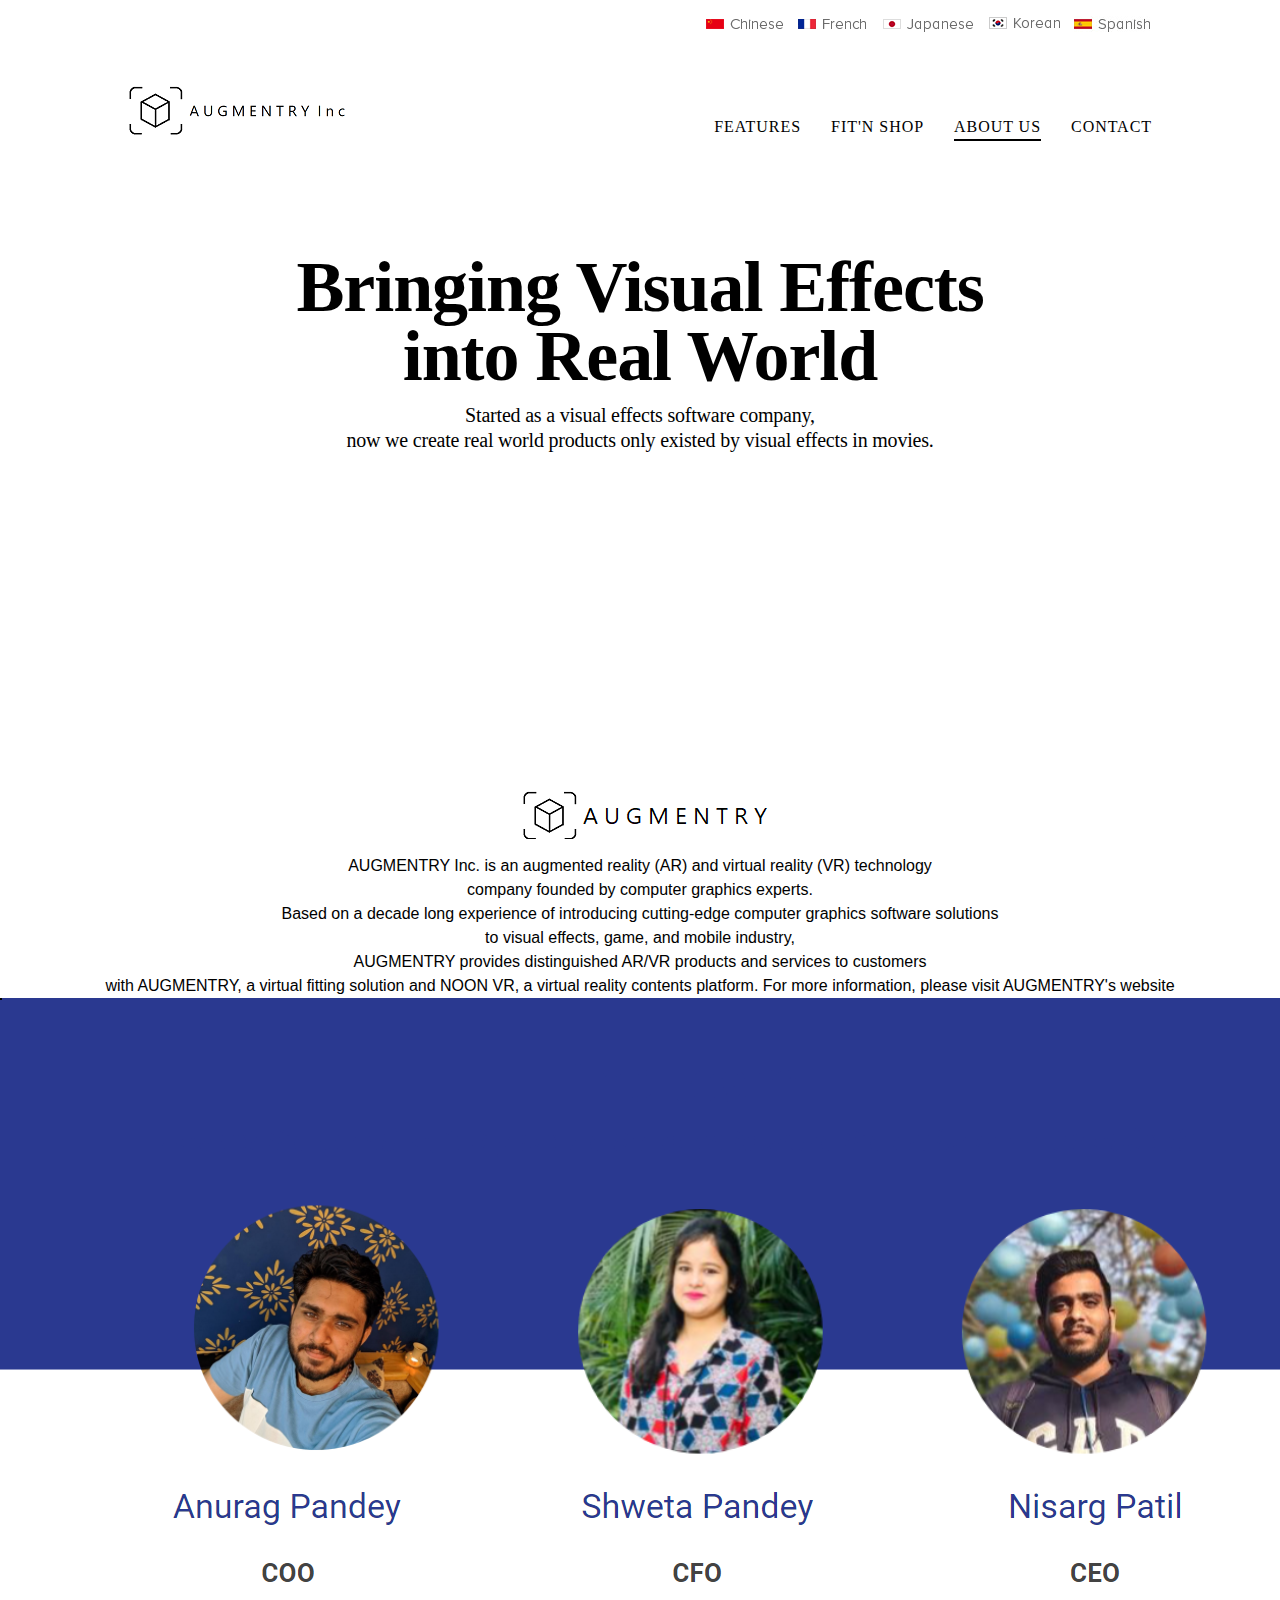
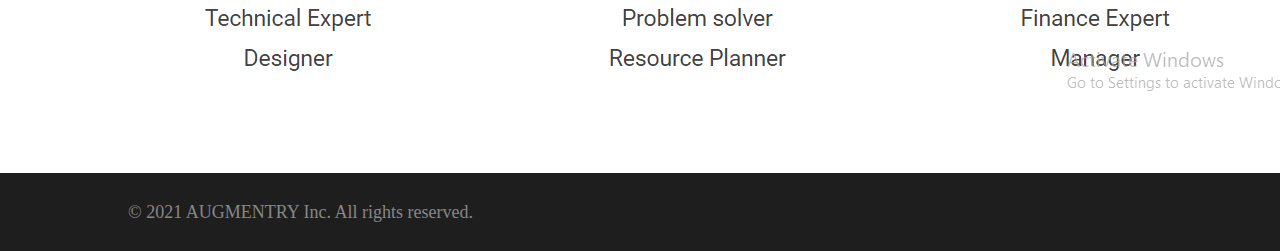
==== about.html @ 3c871f19 "." ====
<!DOCTYPE html>


<html lang="en">


<!-- Mirrored from www.AUGMENTRY.net/en/about by HTTrack Website Copier/3.x [XR&CO'2014], Sun, 04 Apr 2021 15:24:55 GMT -->
<!-- Added by HTTrack -->
<meta http-equiv="content-type" content="text/html;charset=utf-8" />
<!-- /Added by HTTrack -->

<head>
    <meta charset="utf-8">
    <title>AUGMENTRY: The World&#39;s Best Virtual Fitting Mirror Solution</title>

    <meta name="viewport" content="width=device-width, initial-scale=1, minimum-scale=1, user-scalable=no" />
    <meta http-equiv="Content-Type" content="text/html; charset=utf-8" />
    <meta http-equiv="X-UA-Compatible" content="IE=Edge" />
    <!--<meta http-equiv="cache-control" content="no-cache" />-->
    <!--<meta http-equiv="pragma" content="no-cache" />-->
    <meta name="author" content="AUGMENTRY" />
    <!-- <meta name="apple-mobile-web-app-capable" content="yes" />
    <link rel="apple-touch-icon" href="" sizes="57x57" />
    <link rel="apple-touch-icon" href="" sizes="72x72" />
    <link rel="apple-touch-icon" href="" sizes="76x76" />
    <link rel="apple-touch-icon" href="" sizes="114x114" />
    <link rel="apple-touch-icon" href="" sizes="120x120" />
    <link rel="apple-touch-icon" href="" sizes="144x144" />
    <link rel="apple-touch-icon" href="" sizes="152x152" /> -->
    <link rel="shortcut icon" href="images/favicon2881.png?_=1.0.038" type="image/x-icon">
    <link rel="icon" href="images/favicon2881.png?_=1.0.038" type="image/x-icon">
    <meta name="format-detection" content="telephone=no" />
    <meta name="keywords" content="Virtual fitting, virtual fashion, virtual fitting mirror, virtual fitting room, augmented reality mirror, AUGMENTRY, AUGMENTRY,  Magic Mirror, AR, Augmented Reality, cloth simulation, 3D Cloth, size simulation, fashion, fashion technology, retail technology"
    />
    <meta name="description" content="AUGMENTRY &amp; FIT&#39;NSHOP combine to provide the best most realistic and accurate virtual fitting solution for both offline and online clothes retailers. Accurately analyze body size measurements to greatly reduce the number of items returned."
    />
    <meta property="og:description" content="AUGMENTRY &amp; FIT&#39;NSHOP combine to provide the best most realistic and accurate virtual fitting solution for both offline and online clothes retailers. Accurately analyze body size measurements to greatly reduce the number of items returned."
    />

    <meta property="og:title" content="AUGMENTRY: The World&#39;s Best Virtual Fitting Mirror Solution" />
    <meta property="og:type" content="image" />
    <meta property="og:url" content="/en/about" />
    <meta property="og:image" content="images/favicon2881.png?_=1.0.038" />


    <!--[if lt IE 9]>
       <script>
          document.createElement('header');
          document.createElement('nav');
          document.createElement('section');
          document.createElement('article');
          document.createElement('aside');
          document.createElement('footer');
       </script>
       <style>
            header, nav, section, article, aside, footer {
              display:block;
            }
       </style>
    <![endif]-->

    <!--STYLES-->
    <link rel="stylesheet" href="min/production.min2881.css?_=1.0.038">
    <!--STYLES END-->

    <!--[if lt IE 9]>
        <script src="https://oss.maxcdn.com/respond/1.4.2/respond.min.js"></script>
    <![endif]-->

</head>


<body class="" data-locale="en" style="min-width:inherit;" data-page="about">

    <!-- <div class="test_layer_cont"  style="opacity:0.0;">
        <div class="test_layer test_about"></div>
    </div> -->

    <div id="wrap" class="contents_wrapper about en" style="opacity:0.0;">

        <nav class="nav en">
            <div class="nav_inner">
                <div class="logo_cont">
                    <h1>
                        <a href="index.html">
                            <img src="images/common/logo2881.png?_=1.0.038" alt="logo" />
                        </a>
                    </h1>
                </div>

                <ul class="lang_cont">
                    <li>

                        <a data-lang="zh" class="lang_btn zh" href="http://www.AUGMENTRY.net/zh/about">
                            <img data-lang="zh" src="images/common/btn_lang_zh2881.png?_=1.0.038" alt="中國語" />
                        </a>

                        <a data-lang="fr" class="lang_btn fr" href="http://www.AUGMENTRY.net/fr/about">
                            <img data-lang="fr" src="images/common/btn_lang_fr2881.png?_=1.0.038" alt="français" />
                        </a>

                        <a data-lang="ja" class="lang_btn ja" href="http://www.AUGMENTRY.net/ja/about">
                            <img data-lang="ja" src="images/common/btn_lang_ja2881.png?_=1.0.038" alt="日本語" />
                        </a>

                        <a data-lang="ko" class="lang_btn ko" href="http://www.AUGMENTRY.net/ko/about">
                            <img data-lang="ko" src="images/common/btn_lang_ko2881.png?_=1.0.038" alt="한국어" />
                        </a>

                        <a data-lang="es" class="lang_btn es" href="http://www.AUGMENTRY.net/es/about">
                            <img data-lang="es" src="images/common/btn_lang_es2881.png?_=1.0.038" alt="español" />
                        </a>

                    </li>
                </ul>

                <div class="lang_cont_m_btn">
                    <ul class="lang_cont_m_btn_list">
                        <li>

                            <a data-lang="en" class="m_btn_list en" href="#">
                                <img src="images/common/btn_lang_en_m2881.jpg?_=1.0.038" alt="ENGLISH" />
                            </a>

                        </li>
                    </ul>
                </div>

                <div class="lang_cont_m">
                    <ul class="nav_list">

                        <li data-lang="zh"><a data-lang="zh" class="nav_list_n " href="http://www.AUGMENTRY.net/zh/about">中國語</a></li>

                        <li data-lang="en"><a data-lang="en" class="nav_list_n picked" href="about.html">ENGLISH</a></li>

                        <li data-lang="fr"><a data-lang="fr" class="nav_list_n " href="http://www.AUGMENTRY.net/fr/about">français</a></li>

                        <li data-lang="ja"><a data-lang="ja" class="nav_list_n " href="http://www.AUGMENTRY.net/ja/about">日本語</a></li>

                        <li data-lang="ko"><a data-lang="ko" class="nav_list_n " href="http://www.AUGMENTRY.net/ko/about">한국어</a></li>

                        <li data-lang="es"><a data-lang="es" class="nav_list_n " href="http://www.AUGMENTRY.net/es/about">español</a></li>

                    </ul>
                </div>

                <div class="nav_list_btn" id="navBtn">
                    <div class="bar"></div>
                    <div class="bar" style="top:10px;"></div>
                    <div class="bar" style="top:20px;"></div>
                </div>

                <div class="nav_list_cont" style="height:0px;">

                    <ul class="nav_list">
                        <li><a href="features.html">FEATURES</a></li>
                        <li><a href="fitnshop.html">FIT'N SHOP</a></li>
                        <li><a href="about.html">ABOUT US</a></li>
                        <li><a href="contact.html">CONTACT</a></li>
                    </ul>
                </div>
            </div>
        </nav>

        <div class="contents about">
            <div class="content_hightlight">
                <h1 class="title_main">Bringing Visual Effects<br/>into Real World</h1>
                <span class="desc">Started as a visual effects software company,<br/>now we create real world products only existed by visual effects in movies.</span>
            </div>

            <div class="content_AUGMENTRY">
                <div class="content_box">
                    <div class="title_logo">
                        <img src="images/aboutus/img_AUGMENTRY_logo2881.png?_=1.0.038" alt="AUGMENTRY">
                    </div>
                    <span class="desc">AUGMENTRY Inc. is an augmented reality (AR) and virtual reality (VR) technology<br/>company founded by computer graphics experts.<br/>Based on a decade long experience of introducing cutting-edge computer graphics software solutions<br/>to visual effects, game, and mobile industry,<br/>AUGMENTRY provides distinguished AR/VR products and services to customers<br/>with AUGMENTRY, a virtual fitting solution and NOON VR, a virtual reality contents platform.</span>
                    <span class="AUGMENTRY_info">For more information, please visit AUGMENTRY's <span class="AUGMENTRY_info_bold"><a target="_blank" href="http://AUGMENTRY.net/">website</a></span></span>
                </div>
            </div>

            <div><img src="images/aboutus/team.png"></div>

            <!-- <div class="area_contents content_2018">
                <div class="years">2018</div>
                <div class="desc">
                    <div class="line_bar"></div>
                    <div class="content_title">
                        <h1>MR</h1>
                    </div>
                    <div class="content_subtitle">
                        <h2>Solution & Contents</h2>
                    </div>

                    <ul class="area_list">
                        <li class="list_row">
                            <div class="list_title">
                                <div class="dot"><img src="images/aboutus/img_dot2881.png?_=1.0.038" alt=""></div>
                                <span class="title">AUGMENTRY using an Avatar</span>
                            </div>
                            <div class="list_subtitle">The release of MR (Mixed-Reality) based virtual fitting solution</div>
                        </li>
                    </ul>
                </div>
            </div>

            <div class="area_contents content_2012">
                <div class="years">2012</div>
                <div class="desc">
                    <div class="line_bar"></div>
                    <div class="content_title">
                        <h1>AR & VR</h1>
                    </div>
                    <div class="content_subtitle">
                        <h2>Solution & Contents</h2>
                    </div>

                    <ul class="area_list">
                        <li class="list_row">
                            <div class="list_title">
                                <div class="dot"><img src="images/aboutus/img_dot2881.png?_=1.0.038" alt=""></div>
                                <span class="title">AUGMENTRY</span>
                            </div>
                            <div class="list_subtitle">The world's first O2O 3D Virtual Fitting Solution</div>
                        </li>

                        <li class="list_row">
                            <div class="list_title">
                                <div class="dot"><img src="images/aboutus/img_dot2881.png?_=1.0.038" alt=""></div>
                                <span class="title">VR Contents Platform</span>
                            </div>
                            <div class="list_subtitle">Mobile App / Streaming Server</div>
                        </li>

                        <li class="list_row">
                            <div class="list_title">
                                <div class="dot"><img src="images/aboutus/img_dot2881.png?_=1.0.038" alt=""></div>
                                <span class="title">virtual Human</span>
                            </div>
                            <div class="list_subtitle">3D Avatar <span class="slash">/</span> Virtual Makeup <span class="slash">/</span> Virtual Hair</div>
                        </li>
                    </ul>
                </div>
            </div>

            <div class="area_contents content_2010">
                <div class="years">2010</div>
                <div class="desc">
                    <div class="line_bar"></div>
                    <div class="content_title">
                        <h1>Mobile Graphics</h1>
                    </div>
                    <div class="content_subtitle">
                        <h2>Engine & Applications</h2>
                    </div>

                    <ul class="area_list">
                        <li class="list_row">
                            <div class="list_title">
                                <div class="dot"><img src="images/aboutus/img_dot2881.png?_=1.0.038" alt=""></div>
                                <span class="title">FXLinks</span>
                            </div>
                            <div class="list_subtitle">Mobile Physics Engine<br/>Paper / Cloth / Fluid / Sand / Weather / Bubbles</div>
                        </li>

                        <li class="list_row">
                            <div class="list_title">
                                <div class="dot"><img src="images/aboutus/img_dot2881.png?_=1.0.038" alt=""></div>
                                <span class="title">Pensoul</span>
                            </div>
                            <div class="list_subtitle">World's First Vector Based Sketch App</div>
                        </li>
                    </ul>
                </div>
            </div>

            <div class="area_contents content_2007">
                <div class="years">2007</div>
                <div class="desc">
                    <div class="line_bar"></div>
                    <div class="content_title">
                        <h1>Digital Human</h1>
                    </div>
                    <div class="content_subtitle">
                        <h2>Solutions</h2>
                    </div>

                    <ul class="area_list">
                        <li class="list_row">
                            <div class="list_title">
                                <div class="dot"><img src="images/aboutus/img_dot2881.png?_=1.0.038" alt=""></div>
                                <span class="title">FX Avatar</span>
                            </div>
                        </li>

                        <li class="list_row">
                            <div class="list_title">
                                <div class="dot"><img src="images/aboutus/img_dot2881.png?_=1.0.038" alt=""></div>
                                <span class="title">Face Off</span>
                            </div>
                        </li>

                        <li class="list_row">
                            <div class="list_title">
                                <div class="dot"><img src="images/aboutus/img_dot2881.png?_=1.0.038" alt=""></div>
                                <span class="title">FX Make-up & Hair</span>
                            </div>
                        </li>
                    </ul>
                </div>
            </div>

            <div class="area_contents content_2004">
                <div class="years">2004</div>
                <div class="desc">
                    <div class="line_bar"></div>
                    <div class="content_title">
                        <h1>VFX Software</h1>
                    </div>
                    <div class="content_subtitle">
                        <h2>Engine & Plug-ins</h2>
                    </div>

                    <ul class="area_list">
                        <li class="list_row">
                            <div class="list_title">
                                <div class="dot"><img src="images/aboutus/img_dot2881.png?_=1.0.038" alt=""></div>
                                <span class="title">Qualoth</span>
                            </div>
                            <div class="list_subtitle">Cloth simulation</div>
                        </li>

                        <li class="list_row">
                            <div class="list_title">
                                <div class="dot"><img src="images/aboutus/img_dot2881.png?_=1.0.038" alt=""></div>
                                <span class="title">ezCloth</span>
                            </div>
                            <div class="list_subtitle">Game clothes<br/>Animation</div>
                        </li>

                        <li class="list_row">
                            <div class="list_title">
                                <div class="dot"><img src="images/aboutus/img_dot2881.png?_=1.0.038" alt=""></div>
                                <span class="title">FXHair</span>
                            </div>
                            <div class="list_subtitle">Hair simulation</div>
                        </li>

                        <li class="list_row">
                            <div class="list_title">
                                <div class="dot"><img src="images/aboutus/img_dot2881.png?_=1.0.038" alt=""></div>
                                <span class="title">FluX</span>
                            </div>
                            <div class="list_subtitle">Fluid simulation</div>
                        </li>
                    </ul>
                </div>
            </div> -->
        </div>


        <footer class="footer">
            <div class="footer_inner">
                <span class="copylight">© 2021 AUGMENTRY Inc. All rights reserved.</span>
                <ul class="sns">
                    <li class="icon_list">
                        <a class="icon_list_link" target="_blank" href="https://www.youtube.com/c/AUGMENTRY">
                            <div class="youtube" title="youtube"></div>
                        </a>
                    </li>
                    <li class="icon_list">
                        <a class="icon_list_link" target="_blank" href="https://www.facebook.com/AUGMENTRY3d">
                            <div class="facebook" title="facebook"></div>
                        </a>
                    </li>
                    <li class="icon_list">
                        <a class="icon_list_link" target="_blank" href="https://www.instagram.com/AUGMENTRY_mkt/">
                            <div class="instagram" title="instagram"></div>
                        </a>
                    </li>
                </ul>
            </div>
        </footer>

    </div>

    <script type="text/javascript">
        var gLocale = "en",
            gRegion = "en";

        var APP = APP || {};

        APP.i18n = {
            "contact.msg.success": "Your message has been sent successfully!", //"The approved e-mail has been sent.\nYou must complete the approval normally receive a mailing service.",
            "contact.msg.fail": "Fail sending Your message!", //"The approved e-mail has been sent.\nYou must complete the approval normally receive a mailing service.",
            "common.info.subscribe.success": "The approved e-mail has been sent. You must complete the approval normally receive a mailing service.", //"The approved e-mail has been sent.\nYou must complete the approval normally receive a mailing service.",
            "common.info.subscribe.fail": "It failed to apply for Mailing Service.", //"It failed to apply for Mailing Service.",
            "common.info.subscribe.already": "The email has already been registered.", //"The email has already been registered."
            "common.info.subAuth.complete": "Mailing Service registration has been completed!", //"Mailing Service registration has been completed!",
            "common.info.subAuth.fail": "E-mail has not been authenticated." //"E-mail has not been authenticated."
        };
    </script>
    <script>
        var gLocale = "en",
            chkIsChn = "false";
    </script>
    <!--SCRIPTS-->
    <script src="min/production.min2881.js?_=1.0.038"></script>
    <!--SCRIPTS END-->

    <script type="text/javascript">
        APP.about.init();
    </script>
    <script>
        (function(i, s, o, g, r, a, m) {
            i['GoogleAnalyticsObject'] = r;
            i[r] = i[r] || function() {
                (i[r].q = i[r].q || []).push(arguments)
            }, i[r].l = 1 * new Date();
            a = s.createElement(o),
                m = s.getElementsByTagName(o)[0];
            a.async = 1;
            a.src = g;
            m.parentNode.insertBefore(a, m)
        })(window, document, 'script', '../../www.google-analytics.com/analytics.js', 'ga');

        ga('create', 'UA-77559748-1', 'auto');
        ga('send', 'pageview');
    </script>

</body>


<!-- Mirrored from www.AUGMENTRY.net/en/about by HTTrack Website Copier/3.x [XR&CO'2014], Sun, 04 Apr 2021 15:24:56 GMT -->

</html>
---- min/production.min2881.css ----
body,
html {
    border: 0;
    font-family: "Malgun Gothic", Helvetica-Neue, Helvetica, Arial, sans-serif;
    line-height: 1.5;
    margin: 0;
    padding: 0
}

article,
aside,
audio,
canvas,
caption,
details,
div,
figure,
footer,
header,
hgroup,
iframe,
img,
mark,
menu,
nav,
object,
section,
span,
summary,
table,
tbody,
td,
tfoot,
thead,
tr,
video {
    border: 0;
    margin: 0;
    padding: 0
}

a,
abbr,
address,
b,
blockquote,
cit,
code,
dd,
del,
dfn,
dl,
dt,
em,
fieldset,
h1,
h2,
h3,
h4,
h5,
h6,
hr,
i,
ins,
label,
legend,
li,
ol,
p,
pre,
q,
samp,
small,
strong,
sub,
sup,
ul {
    border: 0;
    font-size: 100%;
    vertical-align: baseline;
    margin: 0;
    padding: 0;
    text-decoration: none;
    color: inherit
}

dl,
ol,
ul {
    list-style-type: none
}

article,
aside,
audio,
canvas,
figcaption,
figure,
figure img,
footer,
header,
hgroup,
nav,
section,
video {
    display: block
}

table {
    border-collapse: separate;
    border-spacing: 0
}

table caption,
table td,
table th {
    text-align: left;
    vertical-align: middle
}

a img {
    border: 0
}

:focus {
    outline: 0
}

.border-box-mixin {
    -webkit-box-sizing: border-box;
    -moz-box-sizing: border-box;
    box-sizing: border-box
}

.fontMalgunGothic {
    font-family: 'Malgun Gothic', 'Malgun Gothic', '맑은 고딕', '맑은고딕'!important
}

@font-face {
    font-family: PNA_B;
    src: url(http://img.fxmirror.net/font/Proxima-Nova-Alt-Blod.eot);
    src: local("☺"), url(http://img.fxmirror.net/font/Proxima-Nova-Alt-Blod.eot#iefix) format('embedded-opentype'), url(http://img.fxmirror.net/font/Proxima-Nova-Alt-Bold.woff) format('woff'), url(http://img.fxmirror.net/font/Proxima-Nova-Alt-Bold.ttf) format('truetype'), url(http://img.fxmirror.net/font/Proxima-Nova-Alt-Blod.svg#ProximaNovaA-Bold) format('svg');
    font-weight: 700;
    font-style: normal
}

@font-face {
    font-family: PNA_R;
    src: url(http://img.fxmirror.net/font/Proxima-Nova-Alt-Regular.eot);
    src: local("☺"), url(http://img.fxmirror.net/font/Proxima-Nova-Alt-Regular.eot#iefix) format('embedded-opentype'), url(http://img.fxmirror.net/font/Proxima-Nova-Alt-Regular.woff) format('woff'), url(http://img.fxmirror.net/font/Proxima-Nova-Alt-Regular.ttf) format('truetype'), url(http://img.fxmirror.net/font/Proxima-Nova-Alt-Regular.svg#ProximaNovaA-Regular) format('svg');
    font-weight: 400;
    font-style: normal
}

@font-face {
    font-family: PNA_L;
    src: url(http://img.fxmirror.net/font/Proxima-Nova-Alt-Light.eot);
    src: local("☺"), url(http://img.fxmirror.net/font/Proxima-Nova-Alt-Light.eot#iefix) format('embedded-opentype'), url(http://img.fxmirror.net/font/Proxima-Nova-Alt-Light.woff) format('woff'), url(http://img.fxmirror.net/font/Proxima-Nova-Alt-Light.ttf) format('truetype'), url(http://img.fxmirror.net/font/Proxima-Nova-Alt-Light.svg#ProximaNovaA-Light) format('svg');
    font-weight: 300;
    font-style: normal
}

@font-face {
    font-family: PNA_S;
    src: url(http://img.fxmirror.net/font/Proxima-Nova-Alt-Semibold.eot);
    src: local("☺"), url(http://img.fxmirror.net/font/Proxima-Nova-Alt-Semibold.eot#iefix) format('embedded-opentype'), url(http://img.fxmirror.net/font/Proxima-Nova-Alt-Semibold.woff) format('woff'), url(http://img.fxmirror.net/font/Proxima-Nova-Alt-Semibold.ttf) format('truetype'), url(http://img.fxmirror.net/font/Proxima-Nova-Alt-Semibold.svg#ProximaNovaA-Semibold) format('svg');
    font-weight: 600;
    font-style: normal
}

.test_layer_cont {
    position: absolute;
    width: 100%;
    overflow-x: hidden;
    pointer-events: none;
    top: 0;
    opacity: 0
}

.test_layer_cont .test_main {
    background: url('http://img.fxmirror.net/test/FXMirror_Homepage_main_v.2.png?_=1 0.038') center center no-repeat;
    height: 5256px;
    opacity: .3
}

.test_layer_cont .test_main_mobile {
    background: url('http://img.fxmirror.net/test/FXMirror_Homepage_main_320.png?_=1 0.038') center center no-repeat;
    height: 4223px;
    top: 0;
    opacity: .8
}

.test_layer_cont .test_now {
    background: url('http://img.fxmirror.net/test/FXMirror_Homepage_now_guide_v.2.png?_=1 0.038') center center no-repeat;
    height: 5230px;
    opacity: .3
}

.test_layer_cont .test_fitnshop {
    background: url('http://img.fxmirror.net/test/FXMirror_Homepage_fit&shop_v.2_guide.png?_=1 0.038') center center no-repeat;
    height: 2961px;
    opacity: .3
}

.test_layer_cont .test_about {
    background: url('http://img.fxmirror.net/test/FXMirror_Homepage_aboutus_guide.png?_=1 0.038') center center no-repeat;
    height: 3056px;
    opacity: .4
}

.test_layer_cont .test_contact {
    background: url('http://img.fxmirror.net/test/FXMirror_Homepage_contact.png?_=1 0.038') center center no-repeat;
    height: 1719px;
    opacity: .4
}

.test_layer_cont .test_features {
    background: url('http://img.fxmirror.net/test/FXMirror_Homepage_features_guide_v.2.jpg?_=1 0.038') center center no-repeat;
    height: 6276px;
    opacity: .4
}

body {
    min-width: 1024px;
    font-size: 1em
}

body input {
    -webkit-appearance: none;
    border-radius: 0
}

body input[type=text]::-ms-clear {
    display: none
}

body textarea {
    -webkit-appearance: none;
    border-radius: 0
}

body dd,
body div,
body dt,
body h3,
body h5,
body li,
body span {
    word-break: keep-all
}

body #wrap {
    overflow-x: hidden
}

.contents_wrapper {
    position: relative;
    display: block;
    top: 0;
    left: 0;
    height: 100%;
    opacity: 1;
    width: 100%;
    text-align: center
}

.contents_wrapper .nav {
    width: 100%;
    position: fixed;
    display: block;
    margin: 0 auto;
    height: 148px;
    left: 0;
    right: 0;
    margin-top: 0;
    z-index: 800;
    background-color: #fff
}

.contents_wrapper .nav .nav_inner {
    position: relative;
    display: block;
    max-width: 1024px;
    margin: 0 auto
}

.contents_wrapper .nav .logo_cont {
    float: left;
    margin-top: 85px
}

.contents_wrapper .nav .lang_cont {
    float: right;
    margin-top: 15px;
    margin-right: 2px;
    display: none
}

.contents_wrapper .nav .lang_cont .lang_btn {
    margin-left: 10px
}

.contents_wrapper .nav .lang_cont .lang_btn.ko {
    position: relative;
    top: -1px
}

.contents_wrapper .nav .lang_cont_m_btn {
    clear: both;
    position: absolute;
    display: none;
    height: 24px;
    margin-top: 0;
    top: 55px;
    right: 70px
}

.contents_wrapper .nav .lang_cont_m {
    position: relative;
    display: block;
    top: 99px;
    clear: both;
    width: 100%;
    height: 0;
    background-color: #f1f4f7;
    padding-top: 0;
    margin-top: -28px;
    overflow: hidden
}

.contents_wrapper .nav .lang_cont_m .nav_list {
    position: relative;
    top: 22px
}

.contents_wrapper .nav .lang_cont_m .nav_list li {
    height: 45px;
    font-family: PNA_R;
    letter-spacing: .09em;
    font-size: 1em
}

.contents_wrapper .nav .lang_cont_m .nav_list li a {
    display: initial;
    width: 100%
}

.contents_wrapper .nav .lang_cont_m .nav_list li a.picked,
.contents_wrapper .nav .lang_cont_m .nav_list li a:hover {
    border-bottom: 2px solid
}

.contents_wrapper .nav .nav_list_cont {
    clear: both;
    float: right;
    height: 24px;
    margin-top: -28px
}

.contents_wrapper .nav .nav_list_cont .nav_list li {
    font-family: PNA_S;
    letter-spacing: .06em;
    font-size: 1em;
    float: left;
    margin-left: 30px;
    text-decoration: none
}

.contents_wrapper .nav .nav_list_cont .nav_list li a {
    display: block;
    width: 100%
}

.contents_wrapper .nav .nav_list_cont .nav_list li a.act,
.contents_wrapper .nav .nav_list_cont .nav_list li a:hover {
    border-bottom: 2px solid
}

.contents_wrapper .contents {
    display: block;
    position: relative;
    z-index: 700;
    padding-top: 147px
}

.contents_wrapper .footer {
    display: block;
    position: relative;
    width: 100%;
    height: 78px;
    background-color: #1e1e1e
}

.contents_wrapper .footer .footer_inner {
    text-align: left;
    max-width: 1024px;
    height: 100%;
    margin: 0 auto
}

.contents_wrapper .footer .footer_inner .copylight {
    font-family: PNA_L;
    font-size: 1.125em;
    color: #868787;
    line-height: 78px
}

.contents_wrapper .footer .footer_inner .sns {
    display: flex;
    float: right;
    padding-top: 22px;
    padding-right: 30px
}

.contents_wrapper .footer .footer_inner .sns .icon_list {
    width: 41px;
    height: 41px;
    margin: 0 10px
}

.contents_wrapper .footer .footer_inner .sns .icon_list .icon_list_link div {
    height: 100%
}

.contents_wrapper .footer .footer_inner .sns .icon_list .icon_list_link .youtube {
    background-image: url('http://img.fxmirror.net/common/icon_ytb.png?_=1 0.038');
    background-repeat: no-repeat
}

.contents_wrapper .footer .footer_inner .sns .icon_list .icon_list_link .facebook {
    background-image: url('http://img.fxmirror.net/common/icon_fb.png?_=1 0.038');
    background-repeat: no-repeat
}

.contents_wrapper .footer .footer_inner .sns .icon_list .icon_list_link .instagram {
    background-image: url('http://img.fxmirror.net/common/icon_insta.png?_=1 0.038');
    background-repeat: no-repeat
}

.nav.zh .nav_list_cont .nav_list li a[href*="/fitnshop"] {
    font-family: serif
}

@media screen and (min-width:768px) and (max-width:1024px) {
    .contents_wrapper .nav {
        background-color: #fff;
        max-width: 1024px;
        position: fixed;
        display: block;
        margin: 0 auto;
        height: 71px;
        margin-top: 0
    }
    .contents_wrapper .nav .logo_cont {
        position: absolute;
        display: block;
        top: 58px;
        left: 26px;
        width: 164px;
        height: 18px;
        margin-top: 0
    }
    .contents_wrapper .nav .logo_cont img {
        width: 164px;
        height: 18px
    }
    .contents_wrapper .nav .lang_cont {
        float: right;
        margin-top: 15px;
        margin-right: 2px
    }
    .contents_wrapper .nav .nav_list_btn {
        position: absolute;
        display: block;
        top: 56px;
        right: 25px;
        width: 25px;
        height: 22px;
        cursor: pointer
    }
    .contents_wrapper .nav .nav_list_btn .bar {
        position: absolute;
        display: block;
        width: 25px;
        height: 2px;
        background-color: #000
    }
    .contents_wrapper .nav .nav_list_cont {
        position: relative;
        display: block;
        top: 129px;
        clear: both;
        float: none;
        width: 100%;
        height: 0;
        background-color: #f1f4f7;
        padding-top: 0;
        overflow: hidden
    }
    .contents_wrapper .nav .nav_list_cont .nav_list {
        margin-top: 20px
    }
    .contents_wrapper .nav .nav_list_cont .nav_list li {
        position: relative;
        display: block;
        width: 100%;
        height: 42px;
        font-family: PNA_R;
        letter-spacing: .09em;
        font-size: 1em;
        float: none;
        margin: 0 auto;
        padding: 0;
        text-decoration: none
    }
    .contents_wrapper .nav .nav_list_cont .nav_list li a {
        display: inline;
        width: 100%;
        margin: 0 auto
    }
    .contents_wrapper .nav .nav_list_cont .nav_list li a.act,
    .contents_wrapper .nav .nav_list_cont .nav_list li a:hover {
        border-bottom: 2px solid
    }
    .contents_wrapper .contents {
        padding-top: 55px
    }
    .contents_wrapper .footer .footer_inner .copylight {
        padding-left: 34px
    }
}

@media screen and (max-width:767px) {
    .contents_wrapper .nav {
        background-color: #fff;
        max-width: 1024px;
        position: fixed;
        display: block;
        margin: 0 auto;
        height: 71px;
        margin-top: 0
    }
    .contents_wrapper .nav .logo_cont {
        position: absolute;
        display: block;
        top: 58px;
        left: 26px;
        width: 164px;
        height: 18px;
        margin-top: 0
    }
    .contents_wrapper .nav .logo_cont img {
        width: 164px;
        height: 18px
    }
    .contents_wrapper .nav .lang_cont {
        float: right;
        margin-top: 15px;
        margin-right: 2px
    }
    .contents_wrapper .nav .nav_list_btn {
        position: absolute;
        display: block;
        top: 56px;
        right: 25px;
        width: 25px;
        height: 22px;
        cursor: pointer
    }
    .contents_wrapper .nav .nav_list_btn .bar {
        position: absolute;
        display: block;
        width: 25px;
        height: 2px;
        background-color: #000
    }
    .contents_wrapper .nav .nav_list_cont {
        position: relative;
        display: block;
        top: 129px;
        clear: both;
        float: none;
        width: 100%;
        height: 0;
        background-color: #f1f4f7;
        padding-top: 0;
        overflow: hidden
    }
    .contents_wrapper .nav .nav_list_cont .nav_list {
        margin-top: 20px
    }
    .contents_wrapper .nav .nav_list_cont .nav_list li {
        position: relative;
        display: block;
        width: 100%;
        height: 42px;
        font-family: PNA_R;
        letter-spacing: .09em;
        font-size: 1em;
        float: none;
        margin: 0 auto;
        padding: 0;
        text-decoration: none
    }
    .contents_wrapper .nav .nav_list_cont .nav_list li a {
        display: inline;
        width: 100%;
        margin: 0 auto
    }
    .contents_wrapper .nav .nav_list_cont .nav_list li a.act,
    .contents_wrapper .nav .nav_list_cont .nav_list li a:hover {
        border-bottom: 2px solid
    }
    .contents_wrapper .contents {
        padding-top: 35px
    }
    .contents_wrapper .footer {
        height: 172px
    }
    .contents_wrapper .footer .footer_inner {
        display: flex;
        flex-direction: column-reverse
    }
    .contents_wrapper .footer .footer_inner .copylight {
        text-align: center
    }
    .contents_wrapper .footer .footer_inner .sns {
        display: flex;
        justify-content: center;
        padding: 0
    }
}

.playbtn_cont {
    display: block;
    position: relative;
    width: 100%;
    height: 100%;
    text-align: center
}

.playbtn_cont>img {
    position: absolute;
    margin: auto;
    top: 0;
    bottom: 0;
    left: 0;
    right: 0;
    width: 8%
}

.dimmed_bg {
    position: fixed;
    display: block;
    width: 100%;
    height: 100%;
    top: 0;
    left: 0;
    background-color: #000;
    opacity: .7;
    z-index: 1000
}

.video_player {
    position: fixed;
    display: block;
    width: 500px;
    height: 281px;
    z-index: 1100
}

.font_regular {
    font-family: PNA_B;
    color: #fff
}

.font_semibold {
    font-family: PNA_S;
    color: #fff
}

.font_italic {
    font-style: italic
}

.contents_wrapper.main .content_hightlight {
    width: 100%;
    height: auto;
    position: relative;
    display: block;
    margin-bottom: 69px;
    padding-top: 54px
}

.contents_wrapper.main .content_hightlight .title_main {
    position: relative;
    display: inline-block;
    width: 100%;
    font-family: PNA_B;
    font-size: 5.125em;
    letter-spacing: .01em
}

.contents_wrapper.main .content_hightlight .title_sub {
    position: relative;
    display: inline-block;
    width: 99%;
    top: -28px;
    font-family: PNA_R;
    font-size: 1.875em;
    font-style: italic;
    letter-spacing: .007em;
    font-weight: 100
}

.contents_wrapper.main .content_hightlight .tab_btn {
    margin: 42px 0 30px;
    width: 100%
}

.contents_wrapper.main .content_hightlight .tab_btn span {
    font-size: 24px;
    line-height: .75;
    color: #222;
    cursor: pointer;
    margin: 0 21px;
    padding: 10px 0;
    letter-spacing: 2.4px
}

.contents_wrapper.main .content_hightlight .tab_btn span.picked,
.contents_wrapper.main .content_hightlight .tab_btn span:hover {
    border-bottom: 2px solid
}

.contents_wrapper.main .content_hightlight .tab_btn span.picked {
    cursor: default
}

.contents_wrapper.main .content_hightlight .dropdown,
.contents_wrapper.main .content_hightlight .tab_btn .triangle {
    display: none
}

.contents_wrapper.main .content_hightlight .dot_btn {
    margin-top: 60px;
    width: 100%
}

.contents_wrapper.main .content_hightlight .dot_btn .dot {
    display: inline-block;
    width: 12px;
    height: 12px;
    margin: 0 5px;
    -webkit-border-radius: 50%;
    -moz-border-radius: 50%;
    border-radius: 50%;
    background-color: #aaa;
    cursor: pointer
}

.contents_wrapper.main .content_hightlight .dot_btn .dot.picked {
    background-color: #000;
    cursor: default
}

.contents_wrapper.main .content_hightlight .brochure {
    position: relative;
    display: inline-block;
    width: 99%;
    margin-top: 60px;
    font-family: PNA_B;
    font-size: 31px;
    color: #666;
    text-decoration: underline
}

.contents_wrapper.main .content_hightlight .img_cont {
    position: relative;
    display: block;
    width: 100%;
    max-width: 1024px;
    height: 574px;
    top: 30px;
    overflow: hidden;
    margin: auto
}

.contents_wrapper.main .content_hightlight .img_cont .img_click_area {
    display: inline;
    position: absolute;
    width: 100%;
    height: 100%;
    max-width: 1024px;
    margin: 0 auto;
    transition: .5s;
    -webkit-transition: .5s
}

.contents_wrapper.main .content_hightlight .img_cont .img_click_area .img_main_highlight {
    position: absolute;
    display: block;
    max-width: 2024px;
    width: 100%;
    height: 100%;
    background-position: center
}

.contents_wrapper.main .content_hightlight .img_cont a:first-of-type {
    left: -100%
}

.contents_wrapper.main .content_hightlight .img_cont a:first-of-type .img_main_highlight {
    background-image: url('../images/feature/img-main-feature-avatar-062881.png');
    background-repeat: no-repeat;
    filter: progid: DXImageTransform.Microsoft.AlphaImageLoader(src='../images/feature/img-main-feature-avatar-062881.png', sizingMethod='scale');
    -ms-filter: "progid:DXImageTransform.Microsoft.AlphaImageLoader(src='../images/feature/img-main-feature-avatar-062881.png', sizingMethod='scale')";
    background-position: center;
    background-size: cover
}

.contents_wrapper.main .content_hightlight .img_cont a:last-of-type {
    left: 100%
}

.contents_wrapper.main .content_hightlight .img_cont a:last-of-type .img_main_highlight {
    background-image: url('../images/feature/img-bg.png');
    background-repeat: no-repeat;
    filter: progid: DXImageTransform.Microsoft.AlphaImageLoader(src='../images/feature/img-bg.png', sizingMethod='scale');
    -ms-filter: "progid:DXImageTransform.Microsoft.AlphaImageLoader(src='../images/feature/img-bg.png', sizingMethod='scale')";
    background-position: center;
    background-size: cover
}

.contents_wrapper.main .content_hightlight .img_cont .img_click_area.picked {
    left: 0;
    transition: .5s;
    -webkit-transition: .5s
}

.contents_wrapper.main .content_mobile {
    position: relative;
    display: block;
    width: 100%;
    height: 504px;
    max-height: 504px;
    overflow: hidden;
    opacity: 1;
    background-image: url('http://img.fxmirror.net/main/img_o2o_bg.jpg?_=1 0.038');
    background-repeat: no-repeat;
    filter: progid: DXImageTransform.Microsoft.AlphaImageLoader(src='http://img.fxmirror.net/main/img_o2o_bg.jpg?_=1 0.038', sizingMethod='scale');
    -ms-filter: "progid:DXImageTransform.Microsoft.AlphaImageLoader(src='http://img.fxmirror.net/main/img_o2o_bg.jpg?_=1 0.038', sizingMethod='scale')";
    background-position: center;
    background-size: cover
}

.contents_wrapper.main .content_mobile .title_sub {
    font-family: PNA_L;
    padding-top: 55px;
    font-size: 2.0625em;
    letter-spacing: -.034em;
    font-weight: 100;
    -webkit-font-smoothing: antialiased;
    font-smoothing: antialiased;
    color: #fff
}

.contents_wrapper.main .content_mobile .title_main {
    font-family: PNA_L;
    font-size: 2.625em;
    margin-top: -15px;
    margin-left: 0;
    font-weight: 100;
    letter-spacing: .01em;
    color: #fff
}

.contents_wrapper.main .content_mobile .img_mobile {
    position: relative;
    margin-top: 31px
}

.contents_wrapper.main .content_features {
    position: relative;
    display: block;
    width: 100%;
    background-color: #f1f5f8
}

.contents_wrapper.main .content_features .title_main {
    position: relative;
    display: inline-block;
    margin-top: 126px;
    font-family: PNA_L;
    font-size: 3.125em;
    letter-spacing: .05em;
    font-weight: 100
}

.contents_wrapper.main .content_features .features_list_cont {
    display: table;
    width: 100%;
    margin-top: 116px
}

.contents_wrapper.main .content_features .features_list_cont .features_list {
    width: 850px;
    margin: 0 auto 100px
}

.contents_wrapper.main .content_features .features_list_cont .features_list .img_cont {
    display: inline-block;
    vertical-align: top;
    overflow: hidden;
    width: 49%;
    text-align: center
}

.contents_wrapper.main .content_features .features_list_cont .features_list div {
    display: inline-block;
    min-height: 235px;
    width: 50%
}

.contents_wrapper.main .content_features .features_list_cont .features_list div .title {
    width: 100%;
    margin-bottom: 10px;
    font-family: PNA_S;
    font-size: 2em;
    color: #000;
    letter-spacing: .007em;
    line-height: 37px
}

.contents_wrapper.main .content_features .features_list_cont .features_list div .desc {
    width: 80%;
    font-family: PNA_L;
    font-size: 1.25em;
    color: #444;
    letter-spacing: -.01em;
    line-height: 25px
}

.contents_wrapper.main .content_features .features_list_cont dl:nth-child(odd) {
    text-align: left
}

.contents_wrapper.main .content_features .features_list_cont dl:nth-child(even) {
    text-align: right
}

.contents_wrapper.main .content_features .features_list_cont dl:nth-child(even) .img_cont {
    float: right
}

.contents_wrapper.main .content_features .features_list_cont dl:nth-child(even) .desc {
    margin-left: 80px
}

.contents_wrapper.main .content_mirror {
    position: relative;
    display: block;
    width: 100%;
    height: 600px;
    background-image: url('../images/feature/1.png');
    background-repeat: no-repeat;
    filter: progid: DXImageTransform.Microsoft.AlphaImageLoader(src='http://img.fxmirror.net/main/img_feature_bg.jpg?_=1 0.038', sizingMethod='scale');
    -ms-filter: "progid:DXImageTransform.Microsoft.AlphaImageLoader(src='http://img.fxmirror.net/main/img_feature_bg.jpg?_=1 0.038', sizingMethod='scale')";
    background-position: center;
    background-size: cover
}

.contents_wrapper.main .content_asseenon {
    position: relative;
    display: block;
    width: 100%;
    height: 600px
}

.contents_wrapper.main .content_asseenon .title_main {
    position: relative;
    display: inline-block;
    margin-top: 104px;
    font-family: PNA_L;
    font-size: 3.125em;
    letter-spacing: .05em;
    font-weight: 100
}

.contents_wrapper.main .content_asseenon .asseenon_list {
    position: relative;
    display: block;
    max-width: 1024px;
    top: 98px;
    margin: 0 auto;
    padding: 0
}

.contents_wrapper.main .content_asseenon .asseenon_list>li {
    position: absolute;
    display: block;
    font-size: 0;
    height: 68px
}

.contents_wrapper.main .content_asseenon .asseenon_list .cosmo {
    width: 185px;
    top: 16px;
    left: 42px;
    background-image: url('http://img.fxmirror.net/main/img_sponsor_logo_01.jpg?_=1 0.038');
    background-repeat: no-repeat
}

.contents_wrapper.main .content_asseenon .asseenon_list .star {
    width: 201px;
    top: 16px;
    left: 317px;
    background-image: url('http://img.fxmirror.net/main/img_sponsor_logo_02.jpg?_=1 0.038');
    background-repeat: no-repeat
}

.contents_wrapper.main .content_asseenon .asseenon_list .wwb {
    width: 112px;
    top: 16px;
    left: 609px;
    background-image: url('http://img.fxmirror.net/main/img_sponsor_logo_03.jpg?_=1 0.038');
    background-repeat: no-repeat
}

.contents_wrapper.main .content_asseenon .asseenon_list .toronto {
    width: 151px;
    top: 16px;
    left: 811px;
    background-image: url('http://img.fxmirror.net/main/img_sponsor_logo_04.jpg?_=1 0.038');
    background-repeat: no-repeat
}

.contents_wrapper.main .content_asseenon .asseenon_list .who {
    width: 210px;
    top: 113px;
    left: 29px;
    background-image: url('http://img.fxmirror.net/main/img_sponsor_logo_05.jpg?_=1 0.038');
    background-repeat: no-repeat
}

.contents_wrapper.main .content_asseenon .asseenon_list .boston {
    width: 79px;
    top: 113px;
    left: 320px;
    background-image: url('http://img.fxmirror.net/main/img_sponsor_logo_06.jpg?_=1 0.038');
    background-repeat: no-repeat
}

.contents_wrapper.main .content_asseenon .asseenon_list .miami {
    width: 207px;
    top: 113px;
    left: 486px;
    background-image: url('http://img.fxmirror.net/main/img_sponsor_logo_07.jpg?_=1 0.038');
    background-repeat: no-repeat
}

.contents_wrapper.main .content_asseenon .asseenon_list .ravi {
    width: 209px;
    top: 113px;
    left: 783px;
    background-image: url('http://img.fxmirror.net/main/img_sponsor_logo_08.jpg?_=1 0.038');
    background-repeat: no-repeat
}

.contents_wrapper.main.ko.window .content_features .features_list_cont .features_list .desc,
.contents_wrapper.main.ko.window .content_mobile .title_sub {
    font-family: 'Malgun Gothic', 'Malgun Gothic', '맑은 고딕', '맑은고딕'!important
}

.contents_wrapper.main.zh .content_features .features_list_cont .features_list.ad .desc,
.contents_wrapper.main.zh .content_features .features_list_cont .features_list.clothes .desc,
.contents_wrapper.main.zh .content_features .features_list_cont .features_list.items .desc,
.contents_wrapper.main.zh .content_features .features_list_cont .features_list.software .desc {
    word-break: break-all
}

.contents_wrapper.main.ja .desc {
    word-break: normal
}

@media screen and (min-width:768px) and (max-width:1024px) {
    .contents_wrapper.main .content_hightlight {
        height: auto;
        margin-bottom: 105px
    }
    .contents_wrapper.main .content_hightlight .title_main {
        font-size: 2.5em;
        top: -20px
    }
    .contents_wrapper.main .content_hightlight .title_sub {
        top: -34px;
        font-size: 1.1em
    }
    .contents_wrapper.main .content_hightlight .brochure {
        top: -13px;
        font-size: 1.2em
    }
    .contents_wrapper.main .content_mobile .title_sub {
        padding-top: 55px;
        font-size: 1.4625em
    }
    .contents_wrapper.main .content_mobile .title_main {
        font-size: 1.81em;
        margin-top: -5px;
        margin-left: 0
    }
    .contents_wrapper.main .content_mobile .img_mobile {
        position: relative;
        margin-top: 31px
    }
    .contents_wrapper.main .content_features .features_list_cont .features_list {
        width: 767px
    }
    .contents_wrapper.main .content_mirror {
        height: 350px
    }
    .contents_wrapper.main .content_asseenon {
        position: relative;
        display: block;
        width: 100%;
        height: 430px
    }
    .contents_wrapper.main .content_asseenon .title_main {
        position: relative;
        display: inline-block;
        margin-top: 86px;
        font-family: PNA_L;
        font-size: 2.5em;
        letter-spacing: .05em;
        font-weight: 100
    }
    .contents_wrapper.main .content_asseenon .asseenon_list {
        position: relative;
        display: block;
        max-width: inherit;
        width: 614px;
        height: auto;
        top: 58.8px;
        margin: 0 auto;
        padding: 0
    }
    .contents_wrapper.main .content_asseenon .asseenon_list>li {
        position: absolute;
        display: block;
        font-size: 0;
        height: 41px
    }
    .contents_wrapper.main .content_asseenon .asseenon_list .cosmo {
        width: 111px;
        top: 9.6px;
        left: 25.2px;
        background-image: url('http://img.fxmirror.net/main/img_sponsor_logo_01.jpg?_=1 0.038');
        background-repeat: no-repeat;
        filter: progid: DXImageTransform.Microsoft.AlphaImageLoader(src='http://img.fxmirror.net/main/img_sponsor_logo_01.jpg?_=1 0.038', sizingMethod='scale');
        -ms-filter: "progid:DXImageTransform.Microsoft.AlphaImageLoader(src='http://img.fxmirror.net/main/img_sponsor_logo_01.jpg?_=1 0.038', sizingMethod='scale')";
        background-position: center;
        background-size: cover
    }
    .contents_wrapper.main .content_asseenon .asseenon_list .star {
        width: 120.6px;
        top: 9.6px;
        left: 190.2px;
        background-image: url('http://img.fxmirror.net/main/img_sponsor_logo_02.jpg?_=1 0.038');
        background-repeat: no-repeat;
        filter: progid: DXImageTransform.Microsoft.AlphaImageLoader(src='http://img.fxmirror.net/main/img_sponsor_logo_02.jpg?_=1 0.038', sizingMethod='scale');
        -ms-filter: "progid:DXImageTransform.Microsoft.AlphaImageLoader(src='http://img.fxmirror.net/main/img_sponsor_logo_02.jpg?_=1 0.038', sizingMethod='scale')";
        background-position: center;
        background-size: cover
    }
    .contents_wrapper.main .content_asseenon .asseenon_list .wwb {
        width: 67.2px;
        top: 9.6px;
        left: 365.4px;
        background-image: url('http://img.fxmirror.net/main/img_sponsor_logo_03.jpg?_=1 0.038');
        background-repeat: no-repeat;
        filter: progid: DXImageTransform.Microsoft.AlphaImageLoader(src='http://img.fxmirror.net/main/img_sponsor_logo_03.jpg?_=1 0.038', sizingMethod='scale');
        -ms-filter: "progid:DXImageTransform.Microsoft.AlphaImageLoader(src='http://img.fxmirror.net/main/img_sponsor_logo_03.jpg?_=1 0.038', sizingMethod='scale')";
        background-position: center;
        background-size: cover
    }
    .contents_wrapper.main .content_asseenon .asseenon_list .toronto {
        width: 90.6px;
        top: 9.6px;
        left: 486.6px;
        background-image: url('http://img.fxmirror.net/main/img_sponsor_logo_04.jpg?_=1 0.038');
        background-repeat: no-repeat;
        filter: progid: DXImageTransform.Microsoft.AlphaImageLoader(src='http://img.fxmirror.net/main/img_sponsor_logo_04.jpg?_=1 0.038', sizingMethod='scale');
        -ms-filter: "progid:DXImageTransform.Microsoft.AlphaImageLoader(src='http://img.fxmirror.net/main/img_sponsor_logo_04.jpg?_=1 0.038', sizingMethod='scale')";
        background-position: center;
        background-size: cover
    }
    .contents_wrapper.main .content_asseenon .asseenon_list .who {
        width: 126px;
        top: 67.8px;
        left: 15.6px;
        background-image: url('http://img.fxmirror.net/main/img_sponsor_logo_05.jpg?_=1 0.038');
        background-repeat: no-repeat;
        filter: progid: DXImageTransform.Microsoft.AlphaImageLoader(src='http://img.fxmirror.net/main/img_sponsor_logo_05.jpg?_=1 0.038', sizingMethod='scale');
        -ms-filter: "progid:DXImageTransform.Microsoft.AlphaImageLoader(src='http://img.fxmirror.net/main/img_sponsor_logo_05.jpg?_=1 0.038', sizingMethod='scale')";
        background-position: center;
        background-size: cover
    }
    .contents_wrapper.main .content_asseenon .asseenon_list .boston {
        width: 47.4px;
        top: 67.8px;
        left: 192px;
        background-image: url('http://img.fxmirror.net/main/img_sponsor_logo_06.jpg?_=1 0.038');
        background-repeat: no-repeat;
        filter: progid: DXImageTransform.Microsoft.AlphaImageLoader(src='http://img.fxmirror.net/main/img_sponsor_logo_06.jpg?_=1 0.038', sizingMethod='scale');
        -ms-filter: "progid:DXImageTransform.Microsoft.AlphaImageLoader(src='http://img.fxmirror.net/main/img_sponsor_logo_06.jpg?_=1 0.038', sizingMethod='scale')";
        background-position: center;
        background-size: cover
    }
    .contents_wrapper.main .content_asseenon .asseenon_list .miami {
        width: 124.2px;
        top: 67.8px;
        left: 291.6px;
        background-image: url('http://img.fxmirror.net/main/img_sponsor_logo_07.jpg?_=1 0.038');
        background-repeat: no-repeat;
        filter: progid: DXImageTransform.Microsoft.AlphaImageLoader(src='http://img.fxmirror.net/main/img_sponsor_logo_07.jpg?_=1 0.038', sizingMethod='scale');
        -ms-filter: "progid:DXImageTransform.Microsoft.AlphaImageLoader(src='http://img.fxmirror.net/main/img_sponsor_logo_07.jpg?_=1 0.038', sizingMethod='scale')";
        background-position: center;
        background-size: cover
    }
    .contents_wrapper.main .content_asseenon .asseenon_list .ravi {
        width: 125.4px;
        top: 67.8px;
        left: 469.8px;
        background-image: url('http://img.fxmirror.net/main/img_sponsor_logo_08.jpg?_=1 0.038');
        background-repeat: no-repeat;
        filter: progid: DXImageTransform.Microsoft.AlphaImageLoader(src='http://img.fxmirror.net/main/img_sponsor_logo_08.jpg?_=1 0.038', sizingMethod='scale');
        -ms-filter: "progid:DXImageTransform.Microsoft.AlphaImageLoader(src='http://img.fxmirror.net/main/img_sponsor_logo_08.jpg?_=1 0.038', sizingMethod='scale')";
        background-position: center;
        background-size: cover
    }
    .contents_wrapper.main.zh .features_list_cont .features_list .desc,
    .contents_wrapper.main.zh .features_list_cont .features_list .title {
        word-break: break-word
    }
}

@media screen and (max-width:767px) {
    .contents_wrapper.main .content_hightlight {
        height: auto;
        margin-bottom: 71px
    }
    .contents_wrapper.main .content_hightlight .title_main {
        width: 100%;
        font-size: 1.8em;
        letter-spacing: 0
    }
    .contents_wrapper.main .content_hightlight .title_sub {
        top: -12px;
        font-size: .8em
    }
    .contents_wrapper.main .content_hightlight .tab_btn span {
        display: none;
        line-height: 17px
    }
    .contents_wrapper.main .content_hightlight .tab_btn span .triangle {
        display: inline-block;
        vertical-align: bottom;
        margin-top: 10px;
        width: 48px;
        height: 24px;
        background: url('http://img.fxmirror.net/common/arrowdown.png?_=1 0.038') right no-repeat;
        cursor: pointer
    }
    .contents_wrapper.main .content_hightlight .tab_btn span.picked {
        display: inline
    }
    .contents_wrapper.main .content_hightlight .dropdown {
        position: absolute;
        display: block;
        width: 100%;
        height: 0;
        top: 163px;
        background-color: #f1f4f7;
        box-shadow: 0 3px 4px 0 rgba(0, 0, 0, .15);
        transition: height .2s ease;
        overflow: hidden
    }
    .contents_wrapper.main .content_hightlight .dropdown span {
        display: block;
        font-size: 16px;
        font-family: PNA_R;
        padding: 20px 0 0;
        width: 156px;
        margin: 0 auto;
        cursor: pointer;
        line-height: 17px;
        letter-spacing: 1.9px
    }
    .contents_wrapper.main .content_hightlight .dropdown span.picked {
        border-bottom: 2px solid
    }
    .contents_wrapper.main .content_hightlight .dropdown.pop {
        height: 100px;
        z-index: 1
    }
    .contents_wrapper.main .content_hightlight .brochure {
        top: 0;
        font-size: .9em;
        z-index: 900
    }
    .contents_wrapper.main .content_mobile {
        height: 258px;
        overflow: hidden
    }
    .contents_wrapper.main .content_mobile .title_sub {
        width: 80%;
        margin: 0 auto;
        line-height: 23px;
        padding-top: 25px;
        font-size: 1.2em
    }
    .contents_wrapper.main .content_mobile .title_main {
        font-size: 1em;
        margin-top: 2px;
        margin-left: 0
    }
    .contents_wrapper.main .content_mobile .img_mobile {
        position: relative;
        width: 320px;
        height: 121px;
        margin: 30px auto;
        top: -9%
    }
    .contents_wrapper.main .content_mobile .img_mobile>img {
        width: 100%
    }
    .contents_wrapper.main .content_features {
        height: auto
    }
    .contents_wrapper.main .content_features .title_main {
        margin: 0 auto;
        line-height: 160px;
        font-family: PNA_L;
        font-size: 1.8125em;
        letter-spacing: 0;
        font-weight: 100
    }
    .contents_wrapper.main .content_features .features_list_cont {
        margin-top: 0
    }
    .contents_wrapper.main .content_features .features_list_cont .features_list {
        width: 280px;
        display: block;
        text-align: left;
        height: auto;
        margin-bottom: 50px
    }
    .contents_wrapper.main .content_features .features_list_cont .features_list .img_cont {
        width: 184px;
        height: 138px;
        margin: 0 auto 30px
    }
    .contents_wrapper.main .content_features .features_list_cont .features_list .img_cont>img {
        width: 100%
    }
    .contents_wrapper.main .content_features .features_list_cont .features_list div {
        width: unset;
        min-height: unset
    }
    .contents_wrapper.main .content_features .features_list_cont .features_list div .title {
        font-family: PNA_B;
        font-size: 1.5em;
        line-height: 27px;
        width: 280px!important;
        margin-left: 0!important;
        top: 30px!important;
        text-align: left!important
    }
    .contents_wrapper.main .content_features .features_list_cont .features_list div .desc {
        width: 280px!important;
        font-size: 1em;
        line-height: 20px;
        top: 36px!important;
        margin-left: auto!important;
        text-align: left!important
    }
    .contents_wrapper.main .content_features .features_list_cont dl:nth-child(even),
    .contents_wrapper.main .content_features .features_list_cont dl:nth-child(odd) {
        text-align: center
    }
    .contents_wrapper.main .content_features .features_list_cont dl:nth-child(even) .desc,
    .contents_wrapper.main .content_features .features_list_cont dl:nth-child(even) .img_cont,
    .contents_wrapper.main .content_features .features_list_cont dl:nth-child(even) .title,
    .contents_wrapper.main .content_features .features_list_cont dl:nth-child(odd) .desc,
    .contents_wrapper.main .content_features .features_list_cont dl:nth-child(odd) .img_cont,
    .contents_wrapper.main .content_features .features_list_cont dl:nth-child(odd) .title {
        float: none
    }
    .contents_wrapper.main .content_mirror {
        height: inherit;
        min-height: 122px
    }
    .contents_wrapper.main .content_asseenon {
        position: relative;
        display: block;
        width: 100%;
        height: 418px
    }
    .contents_wrapper.main .content_asseenon .title_main {
        position: relative;
        display: inline-block;
        margin-top: 61px;
        font-family: PNA_L;
        font-size: 1.8125em;
        letter-spacing: .05em;
        font-weight: 100
    }
    .contents_wrapper.main .content_asseenon .asseenon_list {
        position: relative;
        display: block;
        width: 280px;
        max-width: 280px;
        top: 45px;
        margin: 0 auto;
        padding: 0
    }
    .contents_wrapper.main .content_asseenon .asseenon_list>li {
        position: relative;
        display: block;
        font-size: 0;
        height: 41px;
        top: initial!important;
        left: initial!important;
        margin-bottom: 16px
    }
    .contents_wrapper.main .content_asseenon .asseenon_list .cosmo {
        width: 111px;
        float: left;
        left: 6px!important;
        background-image: url('http://img.fxmirror.net/main/img_sponsor_logo_01.jpg?_=1 0.038');
        background-repeat: no-repeat;
        filter: progid: DXImageTransform.Microsoft.AlphaImageLoader(src='http://img.fxmirror.net/main/img_sponsor_logo_01.jpg?_=1 0.038', sizingMethod='scale');
        -ms-filter: "progid:DXImageTransform.Microsoft.AlphaImageLoader(src='http://img.fxmirror.net/main/img_sponsor_logo_01.jpg?_=1 0.038', sizingMethod='scale')";
        background-position: center;
        background-size: cover
    }
    .contents_wrapper.main .content_asseenon .asseenon_list .star {
        width: 120.6px;
        float: right;
        right: 2px;
        background-image: url('http://img.fxmirror.net/main/img_sponsor_logo_02.jpg?_=1 0.038');
        background-repeat: no-repeat;
        filter: progid: DXImageTransform.Microsoft.AlphaImageLoader(src='http://img.fxmirror.net/main/img_sponsor_logo_02.jpg?_=1 0.038', sizingMethod='scale');
        -ms-filter: "progid:DXImageTransform.Microsoft.AlphaImageLoader(src='http://img.fxmirror.net/main/img_sponsor_logo_02.jpg?_=1 0.038', sizingMethod='scale')";
        background-position: center;
        background-size: cover
    }
    .contents_wrapper.main .content_asseenon .asseenon_list .wwb {
        width: 67.2px;
        float: left;
        left: 27px!important;
        background-image: url('http://img.fxmirror.net/main/img_sponsor_logo_03.jpg?_=1 0.038');
        background-repeat: no-repeat;
        filter: progid: DXImageTransform.Microsoft.AlphaImageLoader(src='http://img.fxmirror.net/main/img_sponsor_logo_03.jpg?_=1 0.038', sizingMethod='scale');
        -ms-filter: "progid:DXImageTransform.Microsoft.AlphaImageLoader(src='http://img.fxmirror.net/main/img_sponsor_logo_03.jpg?_=1 0.038', sizingMethod='scale')";
        background-position: center;
        background-size: cover
    }
    .contents_wrapper.main .content_asseenon .asseenon_list .toronto {
        width: 90.6px;
        float: right;
        right: 17px;
        background-image: url('http://img.fxmirror.net/main/img_sponsor_logo_04.jpg?_=1 0.038');
        background-repeat: no-repeat;
        filter: progid: DXImageTransform.Microsoft.AlphaImageLoader(src='http://img.fxmirror.net/main/img_sponsor_logo_04.jpg?_=1 0.038', sizingMethod='scale');
        -ms-filter: "progid:DXImageTransform.Microsoft.AlphaImageLoader(src='http://img.fxmirror.net/main/img_sponsor_logo_04.jpg?_=1 0.038', sizingMethod='scale')";
        background-position: center;
        background-size: cover
    }
    .contents_wrapper.main .content_asseenon .asseenon_list .who {
        width: 126px;
        float: left;
        left: -2px!important;
        background-image: url('http://img.fxmirror.net/main/img_sponsor_logo_05.jpg?_=1 0.038');
        background-repeat: no-repeat;
        filter: progid: DXImageTransform.Microsoft.AlphaImageLoader(src='http://img.fxmirror.net/main/img_sponsor_logo_05.jpg?_=1 0.038', sizingMethod='scale');
        -ms-filter: "progid:DXImageTransform.Microsoft.AlphaImageLoader(src='http://img.fxmirror.net/main/img_sponsor_logo_05.jpg?_=1 0.038', sizingMethod='scale')";
        background-position: center;
        background-size: cover
    }
    .contents_wrapper.main .content_asseenon .asseenon_list .boston {
        width: 47.4px;
        float: right;
        right: 40px;
        background-image: url('http://img.fxmirror.net/main/img_sponsor_logo_06.jpg?_=1 0.038');
        background-repeat: no-repeat;
        filter: progid: DXImageTransform.Microsoft.AlphaImageLoader(src='http://img.fxmirror.net/main/img_sponsor_logo_06.jpg?_=1 0.038', sizingMethod='scale');
        -ms-filter: "progid:DXImageTransform.Microsoft.AlphaImageLoader(src='http://img.fxmirror.net/main/img_sponsor_logo_06.jpg?_=1 0.038', sizingMethod='scale')";
        background-position: center;
        background-size: cover
    }
    .contents_wrapper.main .content_asseenon .asseenon_list .miami {
        width: 124.2px;
        float: left;
        background-image: url('http://img.fxmirror.net/main/img_sponsor_logo_07.jpg?_=1 0.038');
        background-repeat: no-repeat;
        filter: progid: DXImageTransform.Microsoft.AlphaImageLoader(src='http://img.fxmirror.net/main/img_sponsor_logo_07.jpg?_=1 0.038', sizingMethod='scale');
        -ms-filter: "progid:DXImageTransform.Microsoft.AlphaImageLoader(src='http://img.fxmirror.net/main/img_sponsor_logo_07.jpg?_=1 0.038', sizingMethod='scale')";
        background-position: center;
        background-size: cover
    }
    .contents_wrapper.main .content_asseenon .asseenon_list .ravi {
        width: 125.4px;
        float: right;
        background-image: url('http://img.fxmirror.net/main/img_sponsor_logo_08.jpg?_=1 0.038');
        background-repeat: no-repeat;
        filter: progid: DXImageTransform.Microsoft.AlphaImageLoader(src='http://img.fxmirror.net/main/img_sponsor_logo_08.jpg?_=1 0.038', sizingMethod='scale');
        -ms-filter: "progid:DXImageTransform.Microsoft.AlphaImageLoader(src='http://img.fxmirror.net/main/img_sponsor_logo_08.jpg?_=1 0.038', sizingMethod='scale')";
        background-position: center;
        background-size: cover
    }
    .contents_wrapper.main.zh .content_features .features_list_cont .features_list div .title {
        font-size: 1.2em
    }
    .contents_wrapper.main.zh .content_features .features_list_cont .features_list div .desc {
        font-size: 1em;
        word-break: break-all
    }
}

.contents_wrapper.about .content_hightlight {
    width: 100%;
    padding-bottom: 329px;
    position: relative;
    display: block;
    margin-top: 17px;
    background-image: url('http://img.fxmirror.net/aboutus/img_hightlight_bg.jpg?_=1 0.038');
    background-repeat: no-repeat;
    filter: progid: DXImageTransform.Microsoft.AlphaImageLoader(src='http://img.fxmirror.net/aboutus/img_hightlight_bg.jpg?_=1 0.038', sizingMethod='scale');
    -ms-filter: "progid:DXImageTransform.Microsoft.AlphaImageLoader(src='http://img.fxmirror.net/aboutus/img_hightlight_bg.jpg?_=1 0.038', sizingMethod='scale')";
    background-position: center;
    background-size: cover
}

.contents_wrapper.about .content_hightlight .title_main {
    position: relative;
    display: inline-block;
    width: 100%;
    margin-top: 89px;
    font-family: PNA_B;
    font-size: 4.5em;
    letter-spacing: -.015em;
    line-height: .96em
}

.contents_wrapper.about .content_hightlight .desc {
    position: relative;
    display: inline-block;
    margin-top: 12px;
    font-family: PNA_R;
    font-size: 1.25em;
    color: #000;
    letter-spacing: -.01em;
    line-height: 25px
}

.contents_wrapper.about .content_fxgear {
    width: 100%;
    height: 523px;
    position: relative;
    display: block;
    margin-top: -278px
}

.contents_wrapper.about .content_fxgear .content_box {
    position: relative;
    display: block;
    max-width: 914px;
    height: 100%;
    margin: 0 auto;
    padding: 0 55px;
    background-color: #fff
}

.contents_wrapper.about .content_fxgear .content_box .title_logo {
    position: relative;
    display: block;
    margin: 0 auto;
    width: 264px;
    height: 64px;
    top: 110px;
    left: 12px
}

.contents_wrapper.about .content_fxgear .content_box .desc {
    position: relative;
    display: inline-block;
    margin-top: 192px;
    font-family: PNA_L;
    font-size: 1.25em;
    color: #1e1e1e;
    letter-spacing: .005em;
    line-height: 24px
}

.contents_wrapper.about .content_fxgear .content_box .desc br {
    line-height: 0
}

.contents_wrapper.about .content_fxgear .content_box .fxgear_info {
    position: relative;
    display: inline-block;
    width: 100%;
    top: 40px;
    font-family: PNA_R;
    font-size: 1.25em;
    color: #7c7c7c
}

.contents_wrapper.about .content_fxgear .content_box .fxgear_info .fxgear_info_bold {
    font-family: PNA_B;
    color: #64839a
}

.contents_wrapper.about .content_biz_title {
    position: relative;
    display: block;
    width: 100%;
    height: 185px
}

.contents_wrapper.about .content_biz_title .title {
    padding-top: 44px;
    font-family: PNA_L;
    font-size: 3.125em;
    letter-spacing: .05em;
    font-weight: 100;
    color: #000
}

.contents_wrapper.about .area_contents {
    position: relative;
    display: block;
    margin: 0 40px 128px 0
}

.contents_wrapper.about .area_contents .years {
    position: relative;
    display: inline-block;
    width: 49%;
    right: 40px;
    text-align: right;
    vertical-align: top;
    font-family: PNA_B;
    font-weight: 700;
    line-height: .7;
    color: #8eadc2
}

.contents_wrapper.about .area_contents .desc {
    position: relative;
    display: inline-block;
    width: 50%
}

.contents_wrapper.about .area_contents .desc .line_bar {
    position: absolute;
    display: block;
    width: 6px;
    height: 100%;
    background-color: #f1f4f7;
    left: -22px
}

.contents_wrapper.about .area_contents .desc .content_title {
    font-family: PNA_B;
    font-size: 6em;
    margin-left: 7px;
    line-height: 70px;
    text-align: left;
    color: #000
}

.contents_wrapper.about .area_contents .desc .content_subtitle {
    display: block;
    position: relative;
    left: 12px;
    margin-top: 13px;
    font-family: PNA_B;
    font-size: 1.875em;
    text-align: left;
    color: #a3a3a3
}

.contents_wrapper.about .area_contents .desc .area_list {
    position: relative;
    display: block;
    width: 100%;
    height: auto;
    top: 19px;
    text-align: left
}

.contents_wrapper.about .area_contents .desc .area_list .list_row {
    position: relative;
    display: table;
    margin-bottom: 10px;
    height: 63px
}

.contents_wrapper.about .area_contents .desc .area_list .list_title {
    position: relative;
    display: block;
    width: 100%;
    height: 30px
}

.contents_wrapper.about .area_contents .desc .area_list .list_title .dot {
    position: absolute;
    display: inline-block;
    top: 9px;
    left: 14px
}

.contents_wrapper.about .area_contents .desc .area_list .list_title .title {
    position: relative;
    display: inline-block;
    top: 9px;
    left: 41px;
    font-family: PNA_B;
    font-size: 1.25em;
    color: #565656
}

.contents_wrapper.about .area_contents .desc .area_list .list_subtitle {
    position: relative;
    display: inline-block;
    margin-top: 4px;
    left: 41px;
    font-family: PNA_R;
    font-size: 1.25em;
    color: #565656;
    line-height: 25px
}

.contents_wrapper.about .area_contents .desc .area_list .list_subtitle .slash {
    font-size: 17pt;
    color: #9a9a9a
}

.contents_wrapper.about .content_2018 .years {
    font-size: 133px
}

.contents_wrapper.about .content_2018 .desc .content_title {
    margin-left: 13px
}

.contents_wrapper.about .content_2012 .years {
    font-size: 119.7px;
    opacity: .9!important
}

.contents_wrapper.about .content_2012 .desc .content_title {
    margin-left: 13px
}

.contents_wrapper.about .content_2010 .years {
    font-size: 106.4px;
    opacity: .8!important
}

.contents_wrapper.about .content_2007 .years {
    font-size: 93.1px;
    opacity: .7!important
}

.contents_wrapper.about .content_2007 .desc .area_list .list_row {
    height: 38px
}

.contents_wrapper.about .content_2004 .years {
    font-size: 79.8px;
    opacity: .6!important
}

.contents_wrapper.about.zh .content_fxgear .content_box .desc {
    word-break: initial
}

.contents_wrapper.about.zh .area_contents .desc .content_title {
    font-size: 4.5em
}

.contents_wrapper.about.ja .content_subtitle h2,
.contents_wrapper.about.ja .desc,
.contents_wrapper.about.ja .fxgear_info,
.contents_wrapper.about.ja .list_subtitle,
.contents_wrapper.about.ja h1 {
    word-break: initial
}

.contents_wrapper.about.ko.window .area_contents .desc .area_list .list_subtitle,
.contents_wrapper.about.ko.window .area_contents .desc .content_subtitle,
.contents_wrapper.about.ko.window .content_fxgear .content_box .desc,
.contents_wrapper.about.ko.window .content_fxgear .content_box .fxgear_info,
.contents_wrapper.about.ko.window .content_fxgear .content_box .fxgear_info .fxgear_info_bold,
.contents_wrapper.about.ko.window .content_hightlight .desc {
    font-family: 'Malgun Gothic', 'Malgun Gothic', '맑은 고딕', '맑은고딕'!important
}

.contents_wrapper.about.ko.window .fxgear_info_bold {
    font-weight: 600
}

@media screen and (min-width:768px) and (max-width:1024px) {
    .contents_wrapper.about .content_hightlight .title_main {
        font-size: 3.5em
    }
    .contents_wrapper.about .content_fxgear {
        width: auto;
        height: auto;
        margin-left: auto;
        margin-right: auto;
        padding: 0 20px
    }
    .contents_wrapper.about .content_fxgear .content_box {
        padding: 0 30px
    }
    .contents_wrapper.about .content_fxgear .content_box .title_logo {
        top: 60px
    }
    .contents_wrapper.about .content_fxgear .content_box .desc {
        margin-top: 132px
    }
    .contents_wrapper.about .content_fxgear .content_box .fxgear_info {
        top: 20px
    }
    .contents_wrapper.about .content_biz_title {
        margin-top: 80px;
        height: 145px
    }
    .contents_wrapper.about .content_biz_title .title {
        font-size: 2.5em;
        padding-top: 0
    }
    .contents_wrapper.about.zh .content_2012 .desc .content_subtitle {
        top: -4px!important;
        left: 12px!important;
        margin-bottom: 0
    }
    .contents_wrapper.about.fr .area_contents .desc .content_title,
    .contents_wrapper.about.ja .area_contents .desc .content_title {
        word-wrap: break-word;
        line-height: 93px
    }
    .contents_wrapper.about.es h1 {
        font-size: 94%
    }
}

@media screen and (max-width:767px) {
    .contents_wrapper.about .content_hightlight {
        padding-bottom: 75px
    }
    .contents_wrapper.about .content_hightlight .title_main {
        font-size: 1.75em;
        margin-top: 50px
    }
    .contents_wrapper.about .content_hightlight .desc {
        width: 90%;
        line-height: 15px;
        font-size: .875em
    }
    .contents_wrapper.about .content_fxgear {
        width: auto;
        height: auto;
        margin-left: auto;
        margin-right: auto;
        padding: 0 25px;
        margin-top: -50px
    }
    .contents_wrapper.about .content_fxgear .content_box {
        padding: 0 3px
    }
    .contents_wrapper.about .content_fxgear .content_box .title_logo {
        width: 84px;
        height: 20px;
        top: 30px
    }
    .contents_wrapper.about .content_fxgear .content_box .title_logo>img {
        width: 100%;
        height: 100%
    }
    .contents_wrapper.about .content_fxgear .content_box .desc {
        margin-top: 57px;
        font-size: .875em;
        font-family: PNA_S
    }
    .contents_wrapper.about .content_fxgear .content_box .fxgear_info {
        top: 20px
    }
    .contents_wrapper.about .content_biz_title {
        margin-top: 80px;
        height: 113px
    }
    .contents_wrapper.about .content_biz_title .title {
        font-size: 1.8125em;
        padding-top: 0
    }
    .contents_wrapper.about .area_contents {
        width: auto;
        height: auto!important;
        border-left: 6px solid #f1f4f7;
        margin-bottom: 75px;
        margin-left: 25px
    }
    .contents_wrapper.about .area_contents .years {
        width: 100%;
        left: 14px;
        text-align: left
    }
    .contents_wrapper.about .area_contents .desc {
        width: 100%;
        height: auto;
        left: 14px
    }
    .contents_wrapper.about .area_contents .desc .line_bar {
        display: none;
        left: -31px
    }
    .contents_wrapper.about .area_contents .desc .content_title {
        font-size: 3em;
        margin: 10px 0;
        line-height: 40px
    }
    .contents_wrapper.about .area_contents .desc .content_subtitle {
        line-height: 29px;
        top: 0!important;
        left: 0!important;
        margin: 0
    }
    .contents_wrapper.about .area_contents .desc .area_list {
        top: 0!important;
        margin: 10px 0 0
    }
    .contents_wrapper.about .area_contents .desc .area_list .list_row {
        display: block;
        width: auto;
        height: auto
    }
    .contents_wrapper.about .area_contents .desc .area_list .list_title {
        height: 17px
    }
    .contents_wrapper.about .area_contents .desc .area_list .list_title .dot {
        display: none
    }
    .contents_wrapper.about .area_contents .desc .area_list .list_title .title {
        font-size: .875em;
        top: 0;
        left: 0
    }
    .contents_wrapper.about .area_contents .desc .area_list .list_subtitle {
        width: 90%;
        font-size: .875em;
        left: 0;
        margin-top: 7px;
        line-height: 19px
    }
    .contents_wrapper.about .content_2018 .years {
        font-size: 93.1px
    }
    .contents_wrapper.about .content_2012 .years {
        font-size: 79.8px
    }
    .contents_wrapper.about .content_2010 .years {
        font-size: 66.5px
    }
    .contents_wrapper.about .content_2007 .years {
        font-size: 53.2px
    }
    .contents_wrapper.about .content_2004 .years {
        font-size: 39.9px
    }
    .contents_wrapper.about.zh .content_fxgear .content_box .fxgear_info {
        font-size: 1em
    }
    .contents_wrapper.about.zh .area_contents .desc .content_title {
        font-size: 2.5em
    }
}

.contents_wrapper.fitnshop .content_hightlight {
    background-image: url('http://img.fxmirror.net/fitnshop/img_hightlight_bg.jpg?_=1 0.038');
    background-repeat: no-repeat;
    background-size: cover;
    background-position: center;
    margin-top: 15px;
    color: #fff;
    padding: 85px
}

.contents_wrapper.fitnshop .title_main {
    font-family: PNA_S;
    font-size: 3.8em;
    line-height: 64px;
    letter-spacing: .5px
}

.contents_wrapper.fitnshop .title_sub {
    font-family: PNA_R;
    font-size: 1.2em;
    letter-spacing: .2px;
    padding-top: 21px
}

.contents_wrapper.fitnshop .title_sub_bold {
    font-family: PNA_B;
    font-size: 1.2em;
    letter-spacing: .5px;
    margin-top: -4px
}

.contents_wrapper.fitnshop .clear {
    clear: both
}

.contents_wrapper.fitnshop .content_mobile {
    padding-top: 63px
}

.contents_wrapper.fitnshop .mobile_cont {
    max-width: 1024px;
    height: 1025px;
    margin: 10px auto 0
}

.contents_wrapper.fitnshop .mobile_title {
    font-family: PNA_L;
    font-size: 2.375em;
    font-style: italic;
    margin-top: 20px
}

.contents_wrapper.fitnshop .mobile_title_sub {
    font-family: PNA_L;
    font-size: 1.875em;
    margin-top: -8px
}

.contents_wrapper.fitnshop .img_mobile_cont {
    height: 654px;
    background-color: #f1f4f7
}

.contents_wrapper.fitnshop .img_mobile_cont span {
    display: block;
    width: 320px;
    font-size: 1.1em;
    font-family: PNA_R;
    letter-spacing: .5px
}

.contents_wrapper.fitnshop .img_mobile_cont_inner {
    max-width: 1024px;
    height: 100%;
    margin: 0 auto
}

.contents_wrapper.fitnshop .img_mobileroom_cont {
    position: relative;
    display: block;
    height: 841px;
    padding: 0 85px
}

.contents_wrapper.fitnshop .img_mobileroom01 {
    position: absolute;
    display: inline-block;
    background-image: url('http://img.fxmirror.net/fitnshop/img_mobileroom_01.png?_=1 0.038');
    background-repeat: no-repeat;
    width: 497px;
    height: 841px;
    left: 0;
    margin: 0 auto
}

.contents_wrapper.fitnshop .img_mobileroom02 {
    position: absolute;
    display: inline-block;
    background-image: url('http://img.fxmirror.net/fitnshop/img_mobileroom_02.png?_=1 0.038');
    background-repeat: no-repeat;
    width: 497px;
    height: 841px;
    right: 0;
    margin: 0 auto
}

.contents_wrapper.fitnshop .img_mobile {
    float: left;
    width: 33.3%;
    margin-top: 24px
}

.contents_wrapper.fitnshop .img_mobile .txt_above {
    margin-left: 1em
}

.contents_wrapper.fitnshop .img_mobile .txt_bottom {
    margin-left: 1em;
    margin-top: -5px
}

.contents_wrapper.fitnshop .img_mobileroom_desc01 {
    background-image: url('http://img.fxmirror.net/fitnshop/img_mobileroom_desc_01.jpg?_=1 0.038');
    width: 234px;
    height: 388px;
    margin: auto;
    margin-top: 71px;
    margin-bottom: 20px
}

.contents_wrapper.fitnshop .img_mobileroom_desc02 {
    background-image: url('http://img.fxmirror.net/fitnshop/img_mobileroom_desc_02.jpg?_=1 0.038');
    width: 234px;
    height: 388px;
    margin: auto;
    margin-top: 71px;
    margin-bottom: 20px
}

.contents_wrapper.fitnshop .img_mobileroom_desc03 {
    background-image: url('http://img.fxmirror.net/fitnshop/img_mobileroom_desc_03.jpg?_=1 0.038');
    width: 234px;
    height: 388px;
    margin: auto;
    margin-top: 71px;
    margin-bottom: 20px
}

.contents_wrapper.fitnshop .content_how_img {
    position: relative;
    display: block;
    margin: 0 auto;
    width: 100%;
    height: 468px;
    background-image: url('http://img.fxmirror.net/fitnshop/img_how_bg.jpg?_=1 0.038');
    background-repeat: no-repeat;
    filter: progid: DXImageTransform.Microsoft.AlphaImageLoader(src='http://img.fxmirror.net/fitnshop/img_how_bg.jpg?_=1 0.038', sizingMethod='scale');
    -ms-filter: "progid:DXImageTransform.Microsoft.AlphaImageLoader(src='http://img.fxmirror.net/fitnshop/img_how_bg.jpg?_=1 0.038', sizingMethod='scale')";
    background-position: center;
    background-size: cover
}

.contents_wrapper.fitnshop .content_how {
    width: 1024px;
    margin: 0 auto;
    padding: 93px 0 137px
}

.contents_wrapper.fitnshop .how_main {
    font-size: 3.125em;
    font-family: PNA_L;
    font-weight: 100;
    margin-top: -8px
}

.contents_wrapper.fitnshop .img_how {
    overflow: hidden;
    margin-top: 70px
}

.contents_wrapper.fitnshop .img_how_right {
    float: left
}

.contents_wrapper.fitnshop .img_how01 {
    background-image: url('http://img.fxmirror.net/fitnshop/img_how_01.jpg?_=1 0.038');
    width: 664px;
    height: 366px;
    float: left
}

.contents_wrapper.fitnshop .img_how02 {
    background-image: url('http://img.fxmirror.net/fitnshop/img_how_02.jpg?_=1 0.038');
    width: 360px;
    height: 183px
}

.contents_wrapper.fitnshop .img_how03 {
    background-image: url('http://img.fxmirror.net/fitnshop/img_how_03.jpg?_=1 0.038');
    width: 360px;
    height: 183px
}

.contents_wrapper.fitnshop .how_desc {
    text-align: left;
    padding: 0 55px
}

.contents_wrapper.fitnshop .how_desc dt {
    font-family: PNA_B;
    font-size: 1.3em;
    padding-top: 20px
}

.contents_wrapper.fitnshop .how_desc dd {
    font-family: PNA_R;
    font-size: 1.2em;
    margin-top: -7px;
    letter-spacing: .58px
}

.contents_wrapper.fitnshop.ko.window .how_desc dd,
.contents_wrapper.fitnshop.ko.window .img_mobile_cont span,
.contents_wrapper.fitnshop.ko.window .title_sub {
    font-family: 'Malgun Gothic', 'Malgun Gothic', '맑은 고딕', '맑은고딕'!important
}

.contents_wrapper.fitnshop.ko.window .img_mobile:nth-child(1) .txt_above {
    line-height: 22px;
    margin-top: 22px
}

.contents_wrapper.fitnshop.ko.window .img_mobile:nth-child(1) .txt_bottom {
    margin-top: -2px
}

.contents_wrapper.fitnshop.ja .how_desc dd,
.contents_wrapper.fitnshop.ja .txt_above {
    word-break: normal
}

@media screen and (min-width:768px) and (max-width:1024px) {
    .contents_wrapper.fitnshop .contents {
        padding-top: 56px
    }
    .contents_wrapper.fitnshop .content_hightlight {
        padding: 45px 20px 30px
    }
    .contents_wrapper.fitnshop .content_hightlight .title_main {
        font-size: 3.5em;
        letter-spacing: -.015em;
        line-height: .96em
    }
    .contents_wrapper.fitnshop .content_hightlight .title_sub {
        font-size: .875em;
        line-height: normal
    }
    .contents_wrapper.fitnshop .content_hightlight .title_sub_bold {
        font-size: .875em;
        line-height: normal;
        margin-top: 1px;
        padding-bottom: 20px
    }
    .contents_wrapper.fitnshop .content_mobile {
        height: auto;
        margin: 0 auto
    }
    .contents_wrapper.fitnshop .content_mobile .mobile_cont {
        height: auto;
        padding: 0 20px 85px
    }
    .contents_wrapper.fitnshop .content_mobile .mobile_cont .img_mobileroom_cont {
        height: auto;
        padding: 0
    }
    .contents_wrapper.fitnshop .content_mobile .mobile_cont .img_mobileroom_cont .img_mobileroom01,
    .contents_wrapper.fitnshop .content_mobile .mobile_cont .img_mobileroom_cont .img_mobileroom02 {
        position: relative;
        width: 328px;
        height: 555px;
        left: auto;
        background-size: 100%;
        background-position: center
    }
    .contents_wrapper.fitnshop .content_mobile .mobile_cont .mobile_title {
        font-size: 1.6em;
        line-height: 27px
    }
    .contents_wrapper.fitnshop .content_mobile .mobile_cont .mobile_title_sub {
        font-size: 1em;
        margin-top: 0
    }
    .contents_wrapper.fitnshop .content_mobile .img_mobile_cont_inner {
        padding: 0 20px
    }
    .contents_wrapper.fitnshop .content_mobile .img_mobile_cont_inner .img_mobile span {
        width: 100%;
        margin: 0;
        font-size: 1em
    }
    .contents_wrapper.fitnshop .content_how_img {
        display: none
    }
    .contents_wrapper.fitnshop .content_how {
        width: inherit;
        padding: 50px 20px 85px
    }
    .contents_wrapper.fitnshop .content_how .how_main {
        font-size: 2.5em
    }
    .contents_wrapper.fitnshop .content_how .img_how {
        margin: auto;
        margin-top: 50px;
        float: none;
        width: 728px
    }
    .contents_wrapper.fitnshop .content_how .img_how .img_how01 {
        width: 472px;
        height: 260px;
        background-size: 100%
    }
    .contents_wrapper.fitnshop .content_how .img_how .img_how_right .img_how02,
    .contents_wrapper.fitnshop .content_how .img_how .img_how_right .img_how03 {
        width: 256px;
        height: 130px;
        background-size: 100%
    }
    .contents_wrapper.fitnshop .content_how .how_desc {
        width: 728px;
        box-sizing: border-box;
        margin: auto
    }
    .contents_wrapper.fitnshop .content_how .how_desc dd,
    .contents_wrapper.fitnshop .content_how .how_desc dt {
        font-size: 1em
    }
}

@media screen and (max-width:767px) {
    .contents_wrapper.fitnshop .contents {
        padding-top: 56px
    }
    .contents_wrapper.fitnshop .content_hightlight {
        padding: 45px 20px 30px
    }
    .contents_wrapper.fitnshop .content_hightlight .title_main {
        font-size: 1.75em;
        line-height: normal
    }
    .contents_wrapper.fitnshop .content_hightlight .title_sub {
        font-size: .875em;
        line-height: normal
    }
    .contents_wrapper.fitnshop .content_hightlight .title_sub_bold {
        font-size: .875em;
        line-height: normal;
        margin-top: 1px
    }
    .contents_wrapper.fitnshop .content_mobile {
        height: auto;
        padding: 0;
        margin: 0 auto
    }
    .contents_wrapper.fitnshop .content_mobile .mobile_cont {
        height: auto;
        padding: 0 20px 35px
    }
    .contents_wrapper.fitnshop .content_mobile .mobile_cont .img_mobileroom_cont {
        height: auto;
        padding: 0
    }
    .contents_wrapper.fitnshop .content_mobile .mobile_cont .img_mobileroom_cont .img_mobileroom01 {
        margin-right: 20px
    }
    .contents_wrapper.fitnshop .content_mobile .mobile_cont .img_mobileroom_cont .img_mobileroom02 {
        margin-left: 20px
    }
    .contents_wrapper.fitnshop .content_mobile .mobile_cont .img_mobileroom_cont .img_mobileroom01,
    .contents_wrapper.fitnshop .content_mobile .mobile_cont .img_mobileroom_cont .img_mobileroom02 {
        position: relative;
        width: 236px;
        height: 400px;
        left: auto;
        background-size: 100%;
        background-position: center;
        margin-top: 15px
    }
    .contents_wrapper.fitnshop .content_mobile .mobile_cont .mobile_title {
        font-size: 1.6em;
        line-height: 27px
    }
    .contents_wrapper.fitnshop .content_mobile .mobile_cont .mobile_title_sub {
        font-size: 1em;
        margin-top: 0
    }
    .contents_wrapper.fitnshop .content_mobile .img_mobile_cont {
        height: auto;
        padding: 35px 20px 45px
    }
    .contents_wrapper.fitnshop .content_mobile .img_mobile_cont .img_mobile {
        float: none;
        width: 100%;
        margin-top: 0
    }
    .contents_wrapper.fitnshop .content_mobile .img_mobile_cont .img_mobile .img_mobileroom_desc01 {
        margin-top: 0
    }
    .contents_wrapper.fitnshop .content_mobile .img_mobile_cont .img_mobile .img_mobileroom_desc02,
    .contents_wrapper.fitnshop .content_mobile .img_mobile_cont .img_mobile .img_mobileroom_desc03 {
        margin-top: 40px
    }
    .contents_wrapper.fitnshop .content_mobile .img_mobile_cont .img_mobile span {
        width: auto;
        margin-left: auto;
        font-size: 1em
    }
    .contents_wrapper.fitnshop .content_how_img {
        display: none
    }
    .contents_wrapper.fitnshop .content_how {
        width: inherit;
        padding: 50px 20px 45px
    }
    .contents_wrapper.fitnshop .content_how .how_main {
        font-size: 1.8125em
    }
    .contents_wrapper.fitnshop .content_how .img_how {
        margin-top: 50px
    }
    .contents_wrapper.fitnshop .content_how .img_how .img_how01 {
        width: 280px;
        height: 142px;
        background-size: 100%;
        float: none;
        margin: auto
    }
    .contents_wrapper.fitnshop .content_how .img_how .img_how_right {
        float: none
    }
    .contents_wrapper.fitnshop .content_how .img_how .img_how_right .img_how02,
    .contents_wrapper.fitnshop .content_how .img_how .img_how_right .img_how03 {
        background-size: 100%;
        width: 280px;
        height: 142px;
        margin: auto;
        margin-top: 2px
    }
    .contents_wrapper.fitnshop .content_how .how_desc {
        padding: 0
    }
    .contents_wrapper.fitnshop .content_how .how_desc dd,
    .contents_wrapper.fitnshop .content_how .how_desc dt {
        font-size: .875em
    }
    .contents_wrapper.fitnshop.en .content_how .how_desc dd {
        line-height: 14px;
        margin-top: 1px
    }
    .contents_wrapper.fitnshop.zh .content_action .action_desc span,
    .contents_wrapper.fitnshop.zh .content_mobile .mobile_cont .mobile_title,
    .contents_wrapper.fitnshop.zh .mobile_title span {
        word-break: break-all
    }
}

.contents_wrapper.features .content_hightlight {
    width: 100%;
    height: 350px;
    position: relative;
    display: block;
    margin-top: 17px;
    overflow: hidden;
    background-image: url('http://img.fxmirror.net/feature/img_hightlight.jpg?_=1 0.038');
    background-repeat: no-repeat;
    filter: progid: DXImageTransform.Microsoft.AlphaImageLoader(src='http://img.fxmirror.net/feature/img_hightlight.jpg?_=1 0.038', sizingMethod='scale');
    -ms-filter: "progid:DXImageTransform.Microsoft.AlphaImageLoader(src='http://img.fxmirror.net/feature/img_hightlight.jpg?_=1 0.038', sizingMethod='scale')";
    background-position: center;
    background-size: cover
}

.contents_wrapper.features .content_hightlight .title_main {
    position: relative;
    display: inline-block;
    width: 100%;
    margin-top: 100px;
    font-family: PNA_L;
    font-size: 2.625em;
    letter-spacing: 0;
    line-height: 1.1em;
    font-weight: 100;
    color: #fff
}

.contents_wrapper.features .content_hightlight .desc {
    position: relative;
    display: inline-block;
    margin-top: 30px;
    font-family: PNA_B;
    font-size: 2.625em;
    letter-spacing: 0;
    line-height: 0;
    color: #fff
}

.contents_wrapper.features .content_mirror {
    position: relative;
    width: 100%;
    height: 1386px
}

.contents_wrapper.features .content_mirror .tab_btn {
    width: 100%;
    height: 236px;
    line-height: 236px
}

.contents_wrapper.features .content_mirror .tab_btn span {
    font-size: 40px;
    color: #000;
    cursor: pointer;
    margin: 0 21px;
    letter-spacing: 2px
}

.contents_wrapper.features .content_mirror .tab_btn span.picked,
.contents_wrapper.features .content_mirror .tab_btn span:hover {
    border-bottom: 2px solid
}

.contents_wrapper.features .content_mirror .tab_btn span.picked {
    cursor: default
}

.contents_wrapper.features .content_mirror .dropdown,
.contents_wrapper.features .content_mirror .tab_btn .triangle {
    display: none
}

.contents_wrapper.features .content_mirror .scroll {
    position: absolute;
    width: 1024px;
    height: 1026px;
    left: 0;
    right: 0;
    margin: 0 auto;
    background: url('../images/feature/img-fxmirror.png?_=1 0.038') bottom scroll no-repeat
}

.contents_wrapper.features .content_mirror .scroll .screen {
    position: absolute;
    width: 382px;
    height: 679px;
    padding-top: 20px;
    right: 0;
    left: 0;
    margin: auto;
    overflow: hidden
}

.contents_wrapper.features .content_mirror .scroll .screen div {
    position: absolute;
    width: 382px;
    height: 100%;
    display: inline;
    transition: .5s;
    -webkit-transition: .5s
}

.contents_wrapper.features .content_mirror .scroll .screen .avatar {
    left: -382px;
    background-image: url('http://img.fxmirror.net/feature/screen-avatar.jpg?_=1 0.038');
    background-repeat: no-repeat
}

.contents_wrapper.features .content_mirror .scroll .screen .real {
    left: 382px;
    background-image: url('http://img.fxmirror.net/feature/screen-real.png?_=1 0.038');
    background-repeat: no-repeat
}

.contents_wrapper.features .content_mirror .scroll .screen div.picked {
    left: 0;
    transition: .5s;
    -webkit-transition: .5s
}

.contents_wrapper.features .content_mirror .scroll .spec {
    top: 818px;
    font-size: 16px;
    line-height: 1.5;
    color: #00bfa5
}

.contents_wrapper.features .content_mirror .scroll .spec_desc {
    width: 250px;
    top: 853px;
    font-size: 14px;
    font-weight: 300;
    line-height: 1.43;
    letter-spacing: .7px;
    color: #000
}

.contents_wrapper.features .content_mirror .part {
    position: absolute;
    width: 1024px;
    height: 1026px;
    left: 0;
    right: 0;
    margin: auto;
    transition: .5s ease-out;
    transition-delay: .6s;
    -webkit-transition: .5s ease-out;
    -webkit-transition-delay: .6s;
    opacity: 0;
    visibility: hidden
}

.contents_wrapper.features .content_mirror .part h1 {
    font-size: 20.5px;
    font-weight: 700;
    line-height: 1.34;
    letter-spacing: .2px;
    color: #000
}

.contents_wrapper.features .content_mirror .part h2 {
    font-size: 18px;
    font-weight: 300;
    line-height: 1.33;
    letter-spacing: .2px;
    color: #444
}

.contents_wrapper.features .content_mirror .part.picked {
    opacity: 1;
    visibility: visible
}

.contents_wrapper.features .content_mirror .spec,
.contents_wrapper.features .content_mirror .spec_desc {
    position: absolute;
    left: 770px;
    width: 200px;
    text-align: left
}

.contents_wrapper.features .content_mirror div:nth-of-type(4) .line:nth-child(-n+4) {
    left: 269px
}

.contents_wrapper.features .content_mirror div:nth-of-type(4) .line:nth-child(n+5):nth-child(-n+8) {
    right: 270px
}

.contents_wrapper.features .content_mirror div:nth-of-type(4) :nth-child(n+8):nth-child(-n+16) {
    position: absolute;
    width: 253px;
    text-align: right
}

.contents_wrapper.features .content_mirror div:nth-of-type(4) :nth-child(n+17):nth-child(-n+24) {
    position: absolute;
    left: 770px;
    width: 205px;
    text-align: left
}

.contents_wrapper.features .content_mirror div:nth-of-type(4) .line:nth-child(1) {
    width: 205px;
    height: 89px;
    top: 63px
}

.contents_wrapper.features .content_mirror div:nth-of-type(4) :nth-child(9) {
    top: 50px
}

.contents_wrapper.features .content_mirror div:nth-of-type(4) :nth-child(10) {
    top: 85px
}

.contents_wrapper.features .content_mirror div:nth-of-type(4) .line:nth-child(1) {
    position: absolute;
    background-image: url('http://img.fxmirror.net/feature/avatar-line-01.png?_=1 0.038');
    background-repeat: no-repeat
}

.contents_wrapper.features .content_mirror div:nth-of-type(4) .line:nth-child(2) {
    width: 71px;
    height: 99px;
    top: 192px
}

.contents_wrapper.features .content_mirror div:nth-of-type(4) :nth-child(11) {
    top: 272px
}

.contents_wrapper.features .content_mirror div:nth-of-type(4) :nth-child(12) {
    top: 307px
}

.contents_wrapper.features .content_mirror div:nth-of-type(4) .line:nth-child(2) {
    position: absolute;
    background-image: url('http://img.fxmirror.net/feature/avatar-line-02.png?_=1 0.038');
    background-repeat: no-repeat
}

.contents_wrapper.features .content_mirror div:nth-of-type(4) .line:nth-child(3) {
    width: 59px;
    height: 7px;
    top: 497px
}

.contents_wrapper.features .content_mirror div:nth-of-type(4) :nth-child(13) {
    top: 484px
}

.contents_wrapper.features .content_mirror div:nth-of-type(4) :nth-child(14) {
    top: 519px
}

.contents_wrapper.features .content_mirror div:nth-of-type(4) .line:nth-child(3) {
    position: absolute;
    background-image: url('http://img.fxmirror.net/feature/avatar-line-03.png?_=1 0.038');
    background-repeat: no-repeat
}

.contents_wrapper.features .content_mirror div:nth-of-type(4) .line:nth-child(4) {
    width: 60px;
    height: 7px;
    top: 642px
}

.contents_wrapper.features .content_mirror div:nth-of-type(4) :nth-child(15) {
    top: 629px
}

.contents_wrapper.features .content_mirror div:nth-of-type(4) :nth-child(16) {
    top: 664px
}

.contents_wrapper.features .content_mirror div:nth-of-type(4) .line:nth-child(4) {
    position: absolute;
    background-image: url('http://img.fxmirror.net/feature/avatar-line-06.png?_=1 0.038');
    background-repeat: no-repeat
}

.contents_wrapper.features .content_mirror div:nth-of-type(4) .line:nth-child(5) {
    width: 140px;
    height: 29px;
    top: 67px
}

.contents_wrapper.features .content_mirror div:nth-of-type(4) :nth-child(17) {
    top: 54px
}

.contents_wrapper.features .content_mirror div:nth-of-type(4) :nth-child(18) {
    top: 89px
}

.contents_wrapper.features .content_mirror div:nth-of-type(4) .line:nth-child(5) {
    position: absolute;
    background-image: url('http://img.fxmirror.net/feature/avatar-line-04.png?_=1 0.038');
    background-repeat: no-repeat
}

.contents_wrapper.features .content_mirror div:nth-of-type(4) .line:nth-child(6) {
    width: 70px;
    height: 90px;
    top: 130px
}

.contents_wrapper.features .content_mirror div:nth-of-type(4) :nth-child(19) {
    top: 201px
}

.contents_wrapper.features .content_mirror div:nth-of-type(4) :nth-child(20) {
    top: 236px
}

.contents_wrapper.features .content_mirror div:nth-of-type(4) .line:nth-child(6) {
    position: absolute;
    background-image: url('http://img.fxmirror.net/feature/avatar-line-07.png?_=1 0.038');
    background-repeat: no-repeat
}

.contents_wrapper.features .content_mirror div:nth-of-type(4) .line:nth-child(7) {
    width: 71px;
    height: 127px;
    top: 191px
}

.contents_wrapper.features .content_mirror div:nth-of-type(4) :nth-child(21) {
    top: 299px
}

.contents_wrapper.features .content_mirror div:nth-of-type(4) :nth-child(22) {
    top: 334px
}

.contents_wrapper.features .content_mirror div:nth-of-type(4) .line:nth-child(7) {
    position: absolute;
    background-image: url('http://img.fxmirror.net/feature/avatar-line-05.png?_=1 0.038');
    background-repeat: no-repeat
}

.contents_wrapper.features .content_mirror div:nth-of-type(4) .line:nth-child(8) {
    width: 139px;
    height: 362px;
    top: 212px
}

.contents_wrapper.features .content_mirror div:nth-of-type(4) :nth-child(23) {
    top: 555px
}

.contents_wrapper.features .content_mirror div:nth-of-type(4) :nth-child(24) {
    top: 590px
}

.contents_wrapper.features .content_mirror div:nth-of-type(4) .line:nth-child(8) {
    position: absolute;
    background-image: url('http://img.fxmirror.net/feature/avatar-line-08.png?_=1 0.038');
    background-repeat: no-repeat
}

.contents_wrapper.features .content_mirror div:nth-of-type(4) .btn_bg {
    position: absolute;
    right: 170px;
    top: 390px;
    width: 130px;
    height: 130px;
    background: url('http://img.fxmirror.net/feature/btn-right-bg.png?_=1 0.038') center no-repeat
}

.contents_wrapper.features .content_mirror div:nth-of-type(4) .btn_bg .arrow {
    width: 80px;
    height: 80px;
    padding: 25px;
    background: url('http://img.fxmirror.net/feature/btn-right.png?_=1 0.038') center no-repeat;
    cursor: pointer
}

.contents_wrapper.features .content_mirror div:nth-of-type(5) .line:nth-child(-n+3) {
    left: 269px
}

.contents_wrapper.features .content_mirror div:nth-of-type(5) .line:nth-child(n+4):nth-child(-n+5) {
    right: 270px
}

.contents_wrapper.features .content_mirror div:nth-of-type(5) :nth-child(n+6):nth-child(-n+11) {
    position: absolute;
    width: 253px;
    text-align: right
}

.contents_wrapper.features .content_mirror div:nth-of-type(5) :nth-child(n+12):nth-child(-n+15) {
    position: absolute;
    left: 770px;
    width: 230px;
    text-align: left
}

.contents_wrapper.features .content_mirror div:nth-of-type(5) .line:nth-child(1) {
    width: 208px;
    height: 7px;
    top: 77px
}

.contents_wrapper.features .content_mirror div:nth-of-type(5) :nth-child(6) {
    top: 64px
}

.contents_wrapper.features .content_mirror div:nth-of-type(5) :nth-child(7) {
    top: 99px
}

.contents_wrapper.features .content_mirror div:nth-of-type(5) .line:nth-child(1) {
    position: absolute;
    background-image: url('http://img.fxmirror.net/feature/real-line-01.png?_=1 0.038');
    background-repeat: no-repeat
}

.contents_wrapper.features .content_mirror div:nth-of-type(5) .line:nth-child(2) {
    width: 71px;
    height: 40px;
    top: 235px
}

.contents_wrapper.features .content_mirror div:nth-of-type(5) :nth-child(8) {
    top: 256px
}

.contents_wrapper.features .content_mirror div:nth-of-type(5) :nth-child(9) {
    top: 291px
}

.contents_wrapper.features .content_mirror div:nth-of-type(5) .line:nth-child(2) {
    position: absolute;
    background-image: url('http://img.fxmirror.net/feature/real-line-02.png?_=1 0.038');
    background-repeat: no-repeat
}

.contents_wrapper.features .content_mirror div:nth-of-type(5) .line:nth-child(3) {
    width: 63px;
    height: 7px;
    top: 594px
}

.contents_wrapper.features .content_mirror div:nth-of-type(5) :nth-child(10) {
    top: 581px
}

.contents_wrapper.features .content_mirror div:nth-of-type(5) :nth-child(11) {
    top: 616px
}

.contents_wrapper.features .content_mirror div:nth-of-type(5) .line:nth-child(3) {
    position: absolute;
    background-image: url('http://img.fxmirror.net/feature/real-line-03.png?_=1 0.038');
    background-repeat: no-repeat
}

.contents_wrapper.features .content_mirror div:nth-of-type(5) .line:nth-child(4) {
    width: 118px;
    height: 31px;
    top: 128px
}

.contents_wrapper.features .content_mirror div:nth-of-type(5) :nth-child(12) {
    top: 115px
}

.contents_wrapper.features .content_mirror div:nth-of-type(5) :nth-child(13) {
    top: 173px
}

.contents_wrapper.features .content_mirror div:nth-of-type(5) .line:nth-child(4) {
    position: absolute;
    background-image: url('http://img.fxmirror.net/feature/real-line-04.png?_=1 0.038');
    background-repeat: no-repeat
}

.contents_wrapper.features .content_mirror div:nth-of-type(5) .line:nth-child(5) {
    width: 60px;
    height: 58px;
    top: 588px
}

.contents_wrapper.features .content_mirror div:nth-of-type(5) :nth-child(14) {
    top: 575px
}

.contents_wrapper.features .content_mirror div:nth-of-type(5) :nth-child(15) {
    top: 610px
}

.contents_wrapper.features .content_mirror div:nth-of-type(5) .line:nth-child(5) {
    position: absolute;
    background-image: url('http://img.fxmirror.net/feature/real-line-05.png?_=1 0.038');
    background-repeat: no-repeat
}

.contents_wrapper.features .content_mirror div:nth-of-type(5) .btn_bg {
    position: absolute;
    left: 170px;
    top: 390px;
    width: 130px;
    height: 130px;
    background: url('http://img.fxmirror.net/feature/btn-right-bg.png?_=1 0.038') center no-repeat
}

.contents_wrapper.features .content_mirror div:nth-of-type(5) .btn_bg .arrow {
    width: 80px;
    height: 80px;
    padding: 25px;
    background: url('http://img.fxmirror.net/feature/btn-left.png?_=1 0.038') center no-repeat;
    cursor: pointer
}

.contents_wrapper.features .content_mirror .title_cont {
    position: absolute;
    width: 1024px;
    top: 1263px;
    left: 0;
    right: 0;
    margin: 0 auto;
    opacity: 0;
    transition: .5s;
    -webkit-transition: .5s;
    transition-delay: .6s;
    -webkit-transition-delay: .6s
}

.contents_wrapper.features .content_mirror .title_cont .title_main {
    line-height: 24px;
    font-size: 36px;
    letter-spacing: 1.8px;
    font-weight: 300
}

.contents_wrapper.features .content_mirror .title_cont .desc {
    display: inline-block;
    margin-top: 29px;
    line-height: 23px;
    font-size: 20px;
    font-weight: 300
}

.contents_wrapper.features .content_mirror .title_cont.picked {
    opacity: 1
}

.contents_wrapper.features .content_ware {
    position: relative;
    display: block;
    width: 100%;
    height: 922px
}

.contents_wrapper.features .content_ware .title {
    height: 164px;
    line-height: 164px;
    font-size: 30px;
    font-weight: 300;
    letter-spacing: 1.5px;
    color: #00bfa5
}

.contents_wrapper.features .content_ware .hardware_img>div,
.contents_wrapper.features .content_ware .software_img>div {
    display: inline-block;
    width: 238px;
    height: 100%
}

.contents_wrapper.features .content_ware .hardware_img>div span,
.contents_wrapper.features .content_ware .software_img>div span {
    position: relative;
    top: 200px;
    font-size: 20px;
    color: #1e1e1e
}

.contents_wrapper.features .content_ware .hardware {
    display: block;
    height: 54px;
    line-height: 30px;
    font-family: PNA_B;
    font-size: 30px;
    font-weight: 700;
    color: #000
}

.contents_wrapper.features .content_ware .hardware_img {
    width: 742px;
    height: 295px;
    margin: 0 auto
}

.contents_wrapper.features .content_ware .hardware_img .processor {
    float: left;
    background: url('http://img.fxmirror.net/feature/hw-thumb-1.png?_=1 0.038') top no-repeat
}

.contents_wrapper.features .content_ware .hardware_img .camera {
    background: url('http://img.fxmirror.net/feature/hw-thumb-2.png?_=1 0.038') top no-repeat
}

.contents_wrapper.features .content_ware .hardware_img .router {
    float: right;
    background: url('http://img.fxmirror.net/feature/hw-thumb-3.png?_=1 0.038') top no-repeat
}

.contents_wrapper.features .content_ware .software {
    display: block;
    height: 51px;
    line-height: 30px;
    font-family: PNA_B;
    font-size: 30px;
    font-weight: 700;
    color: #000
}

.contents_wrapper.features .content_ware .software_img {
    width: 512px;
    height: 218px;
    margin: 0 auto
}

.contents_wrapper.features .content_ware .software_img .app {
    float: left;
    background: url('http://img.fxmirror.net/feature/sw-thumb-1.png?_=1 0.038') top no-repeat
}

.contents_wrapper.features .content_ware .software_img .cat {
    float: right;
    background: url('http://img.fxmirror.net/feature/sw-thumb-2.png?_=1 0.038') top no-repeat
}

.contents_wrapper.features .content_features {
    position: relative;
    display: block;
    width: 100%;
    background-color: #f1f4f7
}

.contents_wrapper.features .content_features .title_main {
    position: relative;
    display: inline-block;
    height: 230px;
    line-height: 230px;
    font-family: PNA_L;
    font-size: 3.125em;
    font-weight: 100;
    letter-spacing: .05em
}

.contents_wrapper.features .content_features .gallery_cont {
    display: none;
    max-width: 946px;
    margin: 0 auto;
    padding-bottom: 50px
}

.contents_wrapper.features .content_features .gallery_cont .frame {
    display: inline-block;
    display: inline-grid;
    width: 440px;
    margin: 0 15px 54px
}

.contents_wrapper.features .content_features .gallery_cont .stand {
    display: grid;
    display: -ms-grid
}

.contents_wrapper.features .content_features .gallery_cont .stand p {
    line-height: 23px;
    margin-top: 10px;
    font-size: 1.25em;
    font-weight: 600;
    color: #1e1e1e;
    text-align: left
}

.contents_wrapper.features .content_features .gallery_cont .stand span {
    display: inline-block;
    margin-top: 10px;
    font-size: 1em;
    color: #1e1e1e;
    text-align: left;
    letter-spacing: 0;
    line-height: 20px
}

.contents_wrapper.features .content_features .gallery_cont.picked {
    display: block
}

.contents_wrapper.features .content_cat {
    position: relative;
    display: block;
    width: 100%;
    height: 755px
}

.contents_wrapper.features .content_cat .cat_cont {
    position: relative;
    display: block;
    max-width: 1024px;
    margin: 0 auto
}

.contents_wrapper.features .content_cat .cat_cont .title_main {
    position: relative;
    display: inline-block;
    margin-top: 86px;
    font-family: PNA_L;
    font-size: 3.125em;
    font-weight: 100;
    letter-spacing: .04em;
    margin-bottom: -5px
}

.contents_wrapper.features .content_cat .cat_cont .cat_desc {
    position: relative;
    display: inline-block;
    padding: 0 12px;
    font-family: PNA_L;
    font-size: 1.2em;
    font-weight: 100;
    line-height: 26px;
    text-align: center;
    margin: 50px auto
}

.contents_wrapper.features .content_cat .cat_cont .cat_desc span {
    position: relative
}

.contents_wrapper.features .content_cat .cat_cont .img_area {
    position: relative;
    display: block;
    width: 920px;
    height: 316px;
    margin: 0 auto
}

.contents_wrapper.features .content_cat .cat_cont .img_area .large_l_img {
    float: left;
    width: 528px;
    height: 295px;
    background-image: url('http://img.fxmirror.net/feature/img-cat-01.png?_=1 0.038');
    background-repeat: no-repeat
}

.contents_wrapper.features .content_cat .cat_cont .img_area .large_l_img img {
    width: 42px;
    height: 59px;
    margin-top: 118px;
    cursor: pointer
}

.contents_wrapper.features .content_cat .cat_cont .img_area .left_img_top {
    float: left;
    width: 161px;
    height: 133px;
    margin: 0 0 29px 29px;
    background-image: url('http://img.fxmirror.net/feature/img-cat-02.png?_=1 0.038');
    background-repeat: no-repeat
}

.contents_wrapper.features .content_cat .cat_cont .img_area .right_img_top {
    float: right;
    width: 161px;
    height: 133px;
    margin: 0 0 29px 29px;
    background-image: url('http://img.fxmirror.net/feature/img-cat-03.png?_=1 0.038');
    background-repeat: no-repeat
}

.contents_wrapper.features .content_cat .cat_cont .img_area .left_img_bottom {
    float: left;
    width: 161px;
    height: 133px;
    margin: 0 0 29px 29px;
    background-image: url('http://img.fxmirror.net/feature/img-cat-04.png?_=1 0.038');
    background-repeat: no-repeat
}

.contents_wrapper.features .content_cat .cat_cont .img_area .right_img_bottom {
    float: right;
    width: 161px;
    height: 133px;
    margin: 0 0 29px 29px;
    background-image: url('http://img.fxmirror.net/feature/img-cat-05.png?_=1 0.038');
    background-repeat: no-repeat
}

.contents_wrapper.features .content_cat .cat_cont .margin_area {
    display: none
}

.contents_wrapper.features .content_kids {
    position: relative;
    display: block;
    width: 100%;
    height: 1007px;
    overflow: hidden;
    background-color: #f1f4f7
}

.contents_wrapper.features .content_kids .kids_cont {
    position: relative;
    display: block;
    max-width: 1024px;
    margin: 0 auto
}

.contents_wrapper.features .content_kids .kids_cont .title_main {
    position: relative;
    display: inline-block;
    margin-top: 88px;
    font-family: PNA_L;
    font-size: 3.125em;
    font-weight: 100;
    letter-spacing: .04em;
    margin-bottom: -5px
}

.contents_wrapper.features .content_kids .kids_cont .img_lists {
    position: relative;
    display: block;
    max-width: 910px;
    height: 316px;
    margin: 70px auto 0
}

.contents_wrapper.features .content_kids .kids_cont .img_lists .img_list {
    position: relative;
    display: inline-block;
    width: 440px;
    height: 248px;
    float: left
}

.contents_wrapper.features .content_kids .kids_cont .img_lists .img_list .img_click_area {
    position: relative;
    display: block;
    width: 100%;
    height: 100%
}

.contents_wrapper.features .content_kids .kids_cont .img_lists .img_list .img_click_area .playbtn_cont>img {
    width: 8%;
    height: 19%
}

.contents_wrapper.features .content_kids .kids_cont .img_lists .img_list .img_kid_cont {
    position: absolute;
    display: block;
    width: 100%;
    height: 100%
}

.contents_wrapper.features .content_kids .kids_cont .img_lists .img_list:nth-child(2),
.contents_wrapper.features .content_kids .kids_cont .img_lists .img_list:nth-child(4) {
    float: right
}

.contents_wrapper.features .content_kids .kids_cont .img_lists .img_list:nth-child(3),
.contents_wrapper.features .content_kids .kids_cont .img_lists .img_list:nth-child(4) {
    margin-top: 30px
}

.contents_wrapper.features .content_kids .kids_cont .kids_info_area {
    position: relative;
    display: block;
    max-width: 910px;
    margin: 0 20px
}

.contents_wrapper.features .content_kids .kids_cont .kids_info_area .kids_info_title {
    position: relative;
    display: inline-block;
    font-family: PNA_B;
    font-size: 1.2em;
    color: #1e1e1e;
    margin-top: 25px;
    letter-spacing: .02em
}

.contents_wrapper.features .content_kids .kids_cont .kids_info_area .kids_info_desc_area {
    position: relative;
    display: block;
    max-width: 866px;
    height: auto;
    top: 10px
}

.contents_wrapper.features .content_kids .kids_cont .kids_info_area .kids_info_desc_area .kids_info_desc {
    position: relative;
    display: inline-block;
    font-family: PNA_R;
    font-size: 1.2em;
    letter-spacing: .018em;
    line-height: 22px;
    color: #1e1e1e
}

.contents_wrapper.features .content_benefits {
    position: relative;
    display: block;
    width: 100%;
    height: 1051px;
    background-color: #fff
}

.contents_wrapper.features .content_benefits .benefits_conts_bg {
    position: absolute;
    display: block;
    width: 100%;
    height: 270px
}

.contents_wrapper.features .content_benefits .benefits_conts {
    position: relative;
    display: block;
    max-width: 910px;
    margin: 0 auto
}

.contents_wrapper.features .content_benefits .benefits_conts .title_main {
    position: relative;
    display: inline-block;
    margin-top: 88px;
    font-family: PNA_L;
    font-size: 3.125em;
    font-weight: 100;
    letter-spacing: .05em;
    margin-bottom: -5px;
    margin-left: 15px
}

.contents_wrapper.features .content_benefits .benefits_conts .graph_cont {
    position: relative;
    display: block;
    max-width: 910px;
    margin: 0 auto
}

.contents_wrapper.features .content_benefits .benefits_conts .graph_cont .graph_bg {
    position: absolute;
    display: block;
    width: 612px;
    height: 283px;
    top: 70px;
    left: 149px
}

.contents_wrapper.features .content_benefits .benefits_conts .graph_cont .circle_title {
    position: relative;
    display: inline-block;
    font-family: PNA_S;
    font-size: 1.625em;
    letter-spacing: 0;
    line-height: 26px;
    color: #fff;
    text-align: center;
    top: 171px
}

.contents_wrapper.features .content_benefits .benefits_conts .graph_cont .box_lists_cont {
    position: absolute;
    display: block;
    width: 100%;
    height: 226px;
    top: 99px
}

.contents_wrapper.features .content_benefits .benefits_conts .graph_cont .box_lists_cont .box_list {
    position: absolute;
    display: table;
    width: 294px;
    height: 98px;
    overflow: hidden;
    padding-top: 0;
    background-color: #f1f4f7;
    font-family: PNA_R;
    font-size: 1.2em;
    letter-spacing: 0;
    line-height: 24px;
    color: #000;
    text-align: center
}

.contents_wrapper.features .content_benefits .benefits_conts .graph_cont .box_lists_cont .box_list .box_list_txt {
    display: table-cell;
    vertical-align: middle
}

.contents_wrapper.features .content_benefits .benefits_conts .graph_cont .box_lists_cont .box_list.left {
    left: 0
}

.contents_wrapper.features .content_benefits .benefits_conts .graph_cont .box_lists_cont .box_list.right {
    right: 0
}

.contents_wrapper.features .content_benefits .benefits_conts .graph_cont .box_lists_cont .box_list.top {
    top: 0
}

.contents_wrapper.features .content_benefits .benefits_conts .graph_cont .box_lists_cont .box_list.bottom {
    bottom: 0
}

.contents_wrapper.features .content_benefits .benefits_conts .graph_cont.snd {
    top: 311px
}

.contents_wrapper.features .content_benefits .benefits_conts .graph_cont.snd .circle_title {
    top: 201px
}

.contents_wrapper.features.ja .content_cat .cat_cont .cat_desc,
.contents_wrapper.features.ja .content_cat .cat_cont .cat_desc span,
.contents_wrapper.features.ja .content_features .gallery_cont .frame span,
.contents_wrapper.features.ja .content_kids .kids_cont,
.contents_wrapper.features.ja .content_kids .kids_cont .kids_info_area .kids_info_desc_area .kids_info_desc,
.contents_wrapper.features.ja .content_mirror .title_cont .desc,
.contents_wrapper.features.ja .content_mirror h2,
.contents_wrapper.features.zh .content_cat .cat_cont .cat_desc,
.contents_wrapper.features.zh .content_cat .cat_cont .cat_desc span,
.contents_wrapper.features.zh .content_features .gallery_cont .frame span,
.contents_wrapper.features.zh .content_kids .kids_cont,
.contents_wrapper.features.zh .content_kids .kids_cont .kids_info_area .kids_info_desc_area .kids_info_desc,
.contents_wrapper.features.zh .content_mirror .title_cont .desc,
.contents_wrapper.features.zh .content_mirror h2 {
    word-break: break-all
}

.contents_wrapper.features.zh .content_benefits .benefits_conts .graph_cont .circle_title {
    top: 199px
}

.contents_wrapper.features.ko .content_kids .kids_cont .kids_info_area .kids_info_desc_area .kids_info_desc,
.contents_wrapper.features.ko .content_kids .kids_cont .kids_info_area .kids_info_title {
    width: 100%
}

.contents_wrapper.features.ko.window .content_benefits .benefits_conts .graph_cont .box_lists_cont .box_list .box_list_txt,
.contents_wrapper.features.ko.window .content_cat .cat_cont .cat_desc span,
.contents_wrapper.features.ko.window .content_features .gallery_cont .frame span,
.contents_wrapper.features.ko.window .content_hightlight .desc,
.contents_wrapper.features.ko.window .content_hightlight .title_main,
.contents_wrapper.features.ko.window .content_kids .kids_cont .kids_info_area .kids_info_desc_area .kids_info_desc,
.contents_wrapper.features.ko.window .content_mirror .title_cont .desc,
.contents_wrapper.features.ko.window .content_ware span {
    font-family: 'Malgun Gothic', 'Malgun Gothic', '맑은 고딕', '맑은고딕'!important
}

.contents_wrapper.features.ja .content_ware .software_img div {
    word-wrap: break-word
}

@media screen and (min-width:768px) and (max-width:1024px) {
    .contents_wrapper.features .content_hightlight {
        height: 250px;
        margin-top: 17px
    }
    .contents_wrapper.features .content_hightlight .title_main {
        margin-top: 60px;
        font-size: 2em
    }
    .contents_wrapper.features .content_hightlight .desc {
        margin-top: 30px;
        font-family: PNA_B;
        font-size: 2em
    }
    .contents_wrapper.features .content_mirror {
        height: auto
    }
    .contents_wrapper.features .content_mirror .scroll {
        position: static;
        width: 100%;
        height: 1076px;
        background: url('../images/feature/img-fxmirror.png?_=1 0.038') top scroll no-repeat
    }
    .contents_wrapper.features .content_mirror .scroll .spec,
    .contents_wrapper.features .content_mirror .scroll .spec_desc {
        left: 0;
        right: 0;
        margin: auto;
        width: 245px;
        font-size: 15px;
        top: 980px
    }
    .contents_wrapper.features .content_mirror .scroll .spec_desc {
        font-size: 13px;
        top: 1010px
    }
    .contents_wrapper.features .content_mirror div:nth-of-type(4) :nth-child(n+9):nth-child(-n+24),
    .contents_wrapper.features .content_mirror div:nth-of-type(5) :nth-child(n+6):nth-child(-n+15) {
        position: static;
        display: inline-block;
        padding: 5px 0 20px;
        width: 245px;
        vertical-align: top;
        text-align: left;
        border-top: 1px solid #000
    }
    .contents_wrapper.features .content_mirror .part {
        position: static;
        width: 500px;
        height: unset;
        display: none
    }
    .contents_wrapper.features .content_mirror .part .btn_bg,
    .contents_wrapper.features .content_mirror .part .line {
        display: none
    }
    .contents_wrapper.features .content_mirror .part h1 {
        line-height: 20px;
        font-size: 20px;
        padding-top: 40px
    }
    .contents_wrapper.features .content_mirror .part h1:nth-of-type(1),
    .contents_wrapper.features .content_mirror .part h1:nth-of-type(7) {
        padding-top: 30px
    }
    .contents_wrapper.features .content_mirror .part h2 {
        font-size: 18px;
        line-height: 1.33;
        padding-top: 20px
    }
    .contents_wrapper.features .content_mirror .part.picked {
        display: table;
        border-bottom: 1px solid #000
    }
    .contents_wrapper.features .content_mirror .title_cont {
        position: static;
        width: unset;
        top: unset;
        display: none;
        margin: 0 auto
    }
    .contents_wrapper.features .content_mirror .title_cont .title_main {
        margin-top: 53px;
        margin-bottom: 30px;
        font-size: 1.8125em;
        line-height: 1.1em;
        padding: 0 25px
    }
    .contents_wrapper.features .content_mirror .title_cont .desc {
        font-size: .8125em;
        letter-spacing: .01em;
        line-height: 1.3em;
        margin-top: 0;
        padding: 0 25px
    }
    .contents_wrapper.features .content_mirror .title_cont.picked {
        display: block
    }
    .contents_wrapper.features .content_features {
        position: relative;
        display: block;
        width: 100%;
        height: auto;
        background-color: #f1f4f7
    }
    .contents_wrapper.features .content_features .title_main {
        font-size: 2.5em
    }
    .contents_wrapper.features .content_cat {
        height: auto
    }
    .contents_wrapper.features .content_cat .cat_cont {
        max-width: 718px
    }
    .contents_wrapper.features .content_cat .cat_cont .title_main {
        margin-top: 58px;
        font-size: 2.5em;
        margin-bottom: 0
    }
    .contents_wrapper.features .content_cat .cat_cont .cat_desc {
        padding: 0 12px;
        font-size: 1.1em;
        font-weight: 100;
        line-height: 26px
    }
    .contents_wrapper.features .content_cat .cat_cont .img_area {
        width: 100%;
        height: auto;
        margin: 50px auto
    }
    .contents_wrapper.features .content_cat .cat_cont .img_area .large_l_img {
        float: none;
        width: 528px;
        height: 300px;
        margin: 0 auto
    }
    .contents_wrapper.features .content_cat .cat_cont .img_area div[class*="_img_"] {
        float: none;
        display: inline-block;
        width: 128px;
        height: 103px;
        margin: auto
    }
    .contents_wrapper.features .content_kids {
        height: 777px
    }
    .contents_wrapper.features .content_kids .kids_cont {
        max-width: 718px;
        width: 718px
    }
    .contents_wrapper.features .content_kids .kids_cont .title_main {
        margin-top: 58px;
        font-size: 2.5em;
        margin-bottom: -5px
    }
    .contents_wrapper.features .content_kids .kids_cont .img_lists {
        max-width: 910px;
        height: 316px;
        margin: 70px auto 0
    }
    .contents_wrapper.features .content_kids .kids_cont .img_lists .img_list,
    .contents_wrapper.features .content_kids .kids_cont .img_lists .img_list .img_click_area {
        width: 347px;
        height: 196px
    }
    .contents_wrapper.features .content_kids .kids_cont .img_lists .img_list .img_click_area .playbtn_cont>img {
        width: 8%;
        height: 19%
    }
    .contents_wrapper.features .content_kids .kids_cont .img_lists .img_list .img_kid_cont {
        width: 347px;
        height: 196px
    }
    .contents_wrapper.features .content_kids .kids_cont .img_lists .img_list .img_kid_cont .img_kid {
        width: 100%;
        height: 100%
    }
    .contents_wrapper.features .content_kids .kids_cont .kids_info_area {
        max-width: 718px
    }
    .contents_wrapper.features .content_kids .kids_cont .kids_info_area .kids_info_title {
        font-size: 1.2em;
        margin-top: 25px
    }
    .contents_wrapper.features .content_kids .kids_cont .kids_info_area .kids_info_desc_area {
        max-width: 718px;
        top: 0
    }
    .contents_wrapper.features .content_kids .kids_cont .kids_info_area .kids_info_desc_area .kids_info_desc {
        font-size: 1em
    }
    .contents_wrapper.features .content_benefits {
        width: 100%;
        height: 931px
    }
    .contents_wrapper.features .content_benefits .benefits_conts_bg {
        position: absolute;
        display: block;
        width: 100%;
        height: 270px
    }
    .contents_wrapper.features .content_benefits .benefits_conts {
        position: relative;
        display: block;
        max-width: 910px;
        margin: 0 auto
    }
    .contents_wrapper.features .content_benefits .benefits_conts .title_main {
        margin-top: 58px;
        font-size: 2.5em;
        margin-bottom: -5px;
        margin-left: 15px
    }
    .contents_wrapper.features .content_benefits .benefits_conts .graph_cont {
        max-width: 716px;
        margin: 0 auto
    }
    .contents_wrapper.features .content_benefits .benefits_conts .graph_cont .graph_bg {
        position: absolute;
        display: block;
        width: 482px;
        height: 222px;
        top: 100px;
        left: 118px
    }
    .contents_wrapper.features .content_benefits .benefits_conts .graph_cont .circle_title {
        font-size: 1.278em;
        line-height: 1em;
        top: 179px
    }
    .contents_wrapper.features .content_benefits .benefits_conts .graph_cont .box_lists_cont {
        position: absolute;
        display: block;
        width: 100%;
        height: 226px;
        top: 99px
    }
    .contents_wrapper.features .content_benefits .benefits_conts .graph_cont .box_lists_cont .box_list {
        position: absolute;
        display: table;
        width: 231px;
        height: 77px;
        padding-top: 0;
        font-size: 1em;
        line-height: 1em
    }
    .contents_wrapper.features .content_benefits .benefits_conts .graph_cont .box_lists_cont .box_list.top {
        top: -30px
    }
    .contents_wrapper.features .content_benefits .benefits_conts .graph_cont .box_lists_cont .box_list.bottom {
        bottom: -30px
    }
    .contents_wrapper.features .content_benefits .benefits_conts .graph_cont.snd {
        top: 311px
    }
    .contents_wrapper.features .content_benefits .benefits_conts .graph_cont.snd .circle_title {
        top: 201px
    }
    .contents_wrapper.features.zh .content_cat .cat_cont .cat_desc,
    .contents_wrapper.features.zh .content_kids .kids_cont .kids_info_area .kids_info_desc_area .kids_info_desc {
        word-break: initial
    }
    .contents_wrapper.features.zh .content_benefits .benefits_conts .graph_cont .circle_title {
        top: 201px
    }
    .contents_wrapper.features.fr .content_hightlight .title_main {
        margin-top: 43px
    }
    .contents_wrapper.features.fr .content_hightlight .title_main br {
        display: none
    }
    .contents_wrapper.features.fr .content_hightlight .desc {
        display: initial;
        top: 20px
    }
}

@media screen and (max-width:767px) {
    .contents_wrapper.features .content_hightlight {
        height: auto;
        margin-top: 17px
    }
    .contents_wrapper.features .content_hightlight .title_main {
        width: 93%;
        margin-top: 71px;
        font-size: 1.125em;
        line-height: 1.1em
    }
    .contents_wrapper.features .content_hightlight .desc {
        width: 93%;
        margin-top: 10px;
        margin-bottom: 51px;
        font-size: 1.125em;
        line-height: 1.1em
    }
    .contents_wrapper.features .content_mirror {
        height: auto
    }
    .contents_wrapper.features .content_mirror .tab_btn {
        margin: 42px 0 30px;
        height: unset;
        line-height: normal
    }
    .contents_wrapper.features .content_mirror .tab_btn span {
        display: none;
        line-height: 17px;
        font-size: 24px;
        letter-spacing: 2.4px
    }
    .contents_wrapper.features .content_mirror .tab_btn span .triangle {
        display: inline-block;
        vertical-align: bottom;
        margin-top: 10px;
        width: 48px;
        height: 24px;
        background: url('http://img.fxmirror.net/common/arrowdown.png?_=1 0.038') right no-repeat;
        cursor: pointer
    }
    .contents_wrapper.features .content_mirror .tab_btn span.picked {
        display: inline
    }
    .contents_wrapper.features .content_mirror .dropdown {
        position: absolute;
        display: block;
        width: 100%;
        height: 0;
        top: 13px;
        background-color: #f1f4f7;
        box-shadow: 0 3px 4px 0 rgba(0, 0, 0, .15);
        transition: height .2s ease;
        overflow: hidden
    }
    .contents_wrapper.features .content_mirror .dropdown span {
        display: block;
        font-size: 16px;
        font-family: PNA_R;
        padding: 20px 0 0;
        width: 156px;
        margin: 0 auto;
        cursor: pointer;
        line-height: 17px;
        letter-spacing: 1.9px
    }
    .contents_wrapper.features .content_mirror .dropdown span.picked {
        border-bottom: 2px solid
    }
    .contents_wrapper.features .content_mirror .dropdown.pop {
        height: 100px;
        z-index: 1
    }
    .contents_wrapper.features .content_mirror .scroll {
        position: static;
        width: 100%;
        height: 557px;
        background: url('http://img.fxmirror.net/feature/img-fxmirror-m.png?_=1 0.038') top scroll no-repeat
    }
    .contents_wrapper.features .content_mirror .scroll .screen {
        width: 180px;
        height: 319px;
        padding-top: 9px;
        overflow: hidden
    }
    .contents_wrapper.features .content_mirror .scroll .screen div {
        width: 180px;
        height: 100%;
        transition: .2s;
        -webkit-transition: .2s
    }
    .contents_wrapper.features .content_mirror .scroll .screen .avatar {
        left: -180px;
        background-size: contain
    }
    .contents_wrapper.features .content_mirror .scroll .screen .real {
        left: 180px;
        background-size: contain
    }
    .contents_wrapper.features .content_mirror .scroll .screen div.picked {
        transition: .2s;
        -webkit-transition: .2s
    }
    .contents_wrapper.features .content_mirror .scroll .spec,
    .contents_wrapper.features .content_mirror .scroll .spec_desc {
        left: 0;
        right: 0;
        margin: auto;
        width: 245px;
        font-size: 15px;
        top: 464px
    }
    .contents_wrapper.features .content_mirror .scroll .spec_desc {
        font-size: 13px;
        top: 495px
    }
    .contents_wrapper.features .content_mirror div:nth-of-type(4) :nth-child(n+9):nth-child(-n+24),
    .contents_wrapper.features .content_mirror div:nth-of-type(5) :nth-child(n+6):nth-child(-n+15) {
        position: static;
        width: 245px;
        margin: 0 auto;
        text-align: left
    }
    .contents_wrapper.features .content_mirror .part {
        position: static;
        width: unset;
        height: unset;
        display: none
    }
    .contents_wrapper.features .content_mirror .part .btn_bg,
    .contents_wrapper.features .content_mirror .part .line {
        display: none
    }
    .contents_wrapper.features .content_mirror .part h1 {
        line-height: 20px;
        font-size: 20px;
        padding-top: 40px
    }
    .contents_wrapper.features .content_mirror .part h1:nth-of-type(1),
    .contents_wrapper.features .content_mirror .part h1:nth-of-type(7) {
        padding-top: 30px;
        border-top: 1px solid #ededed
    }
    .contents_wrapper.features .content_mirror .part h2 {
        font-size: 18px;
        line-height: 1.33;
        padding-top: 20px
    }
    .contents_wrapper.features .content_mirror .part.picked {
        display: block
    }
    .contents_wrapper.features .content_mirror .title_cont {
        position: static;
        width: unset;
        top: unset;
        display: none;
        margin: 0 auto
    }
    .contents_wrapper.features .content_mirror .title_cont .title_main {
        margin-top: 53px;
        margin-bottom: 30px;
        font-size: 1.8125em;
        line-height: 1.1em;
        padding: 0 25px
    }
    .contents_wrapper.features .content_mirror .title_cont .desc {
        font-size: .8125em;
        letter-spacing: .01em;
        line-height: 1.3em;
        margin-top: 0;
        padding: 0 25px
    }
    .contents_wrapper.features .content_mirror .title_cont.picked {
        display: block
    }
    .contents_wrapper.features .content_ware {
        height: auto
    }
    .contents_wrapper.features .content_ware .title {
        width: 100%;
        height: 90px;
        line-height: 90px;
        font-size: .8125em;
        letter-spacing: .14em;
        margin-top: 0
    }
    .contents_wrapper.features .content_ware .hardware,
    .contents_wrapper.features .content_ware .software {
        height: 32px;
        line-height: 16px;
        font-size: 16px
    }
    .contents_wrapper.features .content_ware .hardware_img,
    .contents_wrapper.features .content_ware .software_img {
        width: 100%;
        height: 90px
    }
    .contents_wrapper.features .content_ware .hardware_img div,
    .contents_wrapper.features .content_ware .software_img div {
        float: none!important;
        display: block;
        width: 100%;
        height: 17px;
        background: transparent!important
    }
    .contents_wrapper.features .content_ware .hardware_img div span,
    .contents_wrapper.features .content_ware .software_img div span {
        top: unset;
        font-size: 14px
    }
    .contents_wrapper.features .content_features {
        height: auto
    }
    .contents_wrapper.features .content_features .title_main {
        height: 120px;
        line-height: 120px;
        margin: 0;
        font-size: 1.8125em;
        letter-spacing: .05em
    }
    .contents_wrapper.features .content_features .gallery_cont .frame,
    .contents_wrapper.features .content_features .gallery_cont .frame img {
        width: 264px
    }
    .contents_wrapper.features .content_cat {
        position: relative;
        display: block;
        width: 100%;
        height: auto
    }
    .contents_wrapper.features .content_cat .cat_cont {
        position: relative;
        display: block;
        max-width: 1024px;
        height: auto;
        margin: 0 25px
    }
    .contents_wrapper.features .content_cat .cat_cont .title_main {
        height: 85px;
        font-size: 1.8125em;
        margin: 50px 0 0;
        line-height: 1.2em
    }
    .contents_wrapper.features .content_cat .cat_cont .cat_desc {
        font-family: PNA_L;
        font-size: .8125em;
        font-weight: 100;
        line-height: 1.2em;
        text-align: center
    }
    .contents_wrapper.features .content_cat .cat_cont .cat_desc span {
        top: 0
    }
    .contents_wrapper.features .content_cat .cat_cont .img_area {
        width: 100%;
        height: 0;
        padding-top: 1px;
        padding-bottom: 115%
    }
    .contents_wrapper.features .content_cat .cat_cont .img_area .large_l_img {
        width: 100%;
        height: 0;
        padding-bottom: 53%;
        background-size: cover
    }
    .contents_wrapper.features .content_cat .cat_cont .img_area .large_l_img img {
        position: absolute;
        width: 8%;
        height: 19%;
        margin: auto;
        top: 0;
        bottom: 0;
        left: 0;
        right: 0
    }
    .contents_wrapper.features .content_cat .cat_cont .img_area div[class*="_img_"] {
        padding-bottom: 30%;
        width: 50%;
        height: 0;
        background-size: cover;
        margin: 2px 0 0
    }
    .contents_wrapper.features .content_cat .cat_cont .img_area div[class*=right] {
        background-position-x: 1px
    }
    .contents_wrapper.features .content_cat .cat_cont .img_area div[class*=left] {
        background-position-x: -1px
    }
    .contents_wrapper.features .content_cat .cat_cont .margin_area {
        width: 100%;
        height: 45px;
        display: block
    }
    .contents_wrapper.features .content_kids {
        height: auto;
        overflow-x: hidden
    }
    .contents_wrapper.features .content_kids .kids_cont {
        max-width: inherit;
        height: auto;
        padding: 0
    }
    .contents_wrapper.features .content_kids .kids_cont .title_main {
        margin-top: 45px;
        font-size: 1.8125em;
        margin-bottom: 0
    }
    .contents_wrapper.features .content_kids .kids_cont .img_lists {
        position: relative;
        display: block;
        max-width: inherit;
        width: 100%;
        height: auto;
        margin: 45px auto 0
    }
    .contents_wrapper.features .content_kids .kids_cont .img_lists .img_list {
        position: relative;
        display: block;
        width: 100%;
        height: auto;
        float: none
    }
    .contents_wrapper.features .content_kids .kids_cont .img_lists .img_list .img_click_area {
        position: relative;
        display: block;
        width: 100%;
        height: 100%
    }
    .contents_wrapper.features .content_kids .kids_cont .img_lists .img_list .img_click_area .playbtn_cont>img {
        width: 8%;
        height: 19%
    }
    .contents_wrapper.features .content_kids .kids_cont .img_lists .img_list .img_kid_cont {
        position: relative;
        display: block;
        width: 100%;
        height: auto;
        padding-bottom: 0;
        overflow-x: hidden
    }
    .contents_wrapper.features .content_kids .kids_cont .img_lists .img_list .img_kid_cont .img_kid {
        position: relative;
        display: block;
        width: 100%;
        height: 100%
    }
    .contents_wrapper.features .content_kids .kids_cont .img_lists .img_list .playbtn_cont {
        position: absolute;
        width: 100%;
        height: 100%;
        top: 0
    }
    .contents_wrapper.features .content_kids .kids_cont .img_lists .img_list:nth-child(1),
    .contents_wrapper.features .content_kids .kids_cont .img_lists .img_list:nth-child(2) {
        margin-bottom: 2px
    }
    .contents_wrapper.features .content_kids .kids_cont .img_lists .img_list:nth-child(2),
    .contents_wrapper.features .content_kids .kids_cont .img_lists .img_list:nth-child(4) {
        float: none
    }
    .contents_wrapper.features .content_kids .kids_cont .img_lists .img_list:nth-child(3) {
        float: left
    }
    .contents_wrapper.features .content_kids .kids_cont .img_lists .img_list:nth-child(3) img {
        left: -1px
    }
    .contents_wrapper.features .content_kids .kids_cont .img_lists .img_list:nth-child(4) {
        float: right
    }
    .contents_wrapper.features .content_kids .kids_cont .img_lists .img_list:nth-child(4) img {
        left: 1px
    }
    .contents_wrapper.features .content_kids .kids_cont .img_lists .img_list:nth-child(3),
    .contents_wrapper.features .content_kids .kids_cont .img_lists .img_list:nth-child(4) {
        margin-top: 0;
        width: 50%
    }
    .contents_wrapper.features .content_kids .kids_cont .kids_info_area {
        max-width: inherit
    }
    .contents_wrapper.features .content_kids .kids_cont .kids_info_area .kids_info_title {
        font-family: PNA_S;
        font-size: 1.25em;
        margin-top: 25px;
        letter-spacing: .02em;
        line-height: 1em;
        text-align: left;
        float: left
    }
    .contents_wrapper.features .content_kids .kids_cont .kids_info_area .kids_info_desc_area {
        max-width: inherit;
        height: auto;
        top: 0;
        margin-top: 0
    }
    .contents_wrapper.features .content_kids .kids_cont .kids_info_area .kids_info_desc_area .kids_info_desc {
        font-size: .875em;
        line-height: 1em;
        margin-top: 5px;
        margin-bottom: 45px
    }
    .contents_wrapper.features .content_benefits {
        height: auto
    }
    .contents_wrapper.features .content_benefits .benefits_conts_bg {
        position: absolute;
        display: block;
        width: 100%;
        height: 30%
    }
    .contents_wrapper.features .content_benefits .benefits_conts {
        position: relative;
        display: block;
        max-width: 910px;
        margin: 0 auto
    }
    .contents_wrapper.features .content_benefits .benefits_conts .title_main {
        margin-top: 45px;
        font-size: 1.8125em;
        margin-bottom: 40px;
        margin-left: 0
    }
    .contents_wrapper.features .content_benefits .benefits_conts .graph_cont {
        position: relative;
        display: block;
        max-width: 910px;
        margin: 0 auto;
        padding: 0 25px
    }
    .contents_wrapper.features .content_benefits .benefits_conts .graph_cont .graph_bg {
        position: relative;
        display: none;
        width: 612px;
        height: 283px;
        top: 70px;
        left: 149px
    }
    .contents_wrapper.features .content_benefits .benefits_conts .graph_cont .circle_title {
        position: relative;
        display: block;
        width: 100%;
        height: 70px;
        font-family: PNA_B;
        font-size: 1.25em;
        line-height: 18px;
        color: #fff;
        top: 0;
        padding-top: 25px;
        -webkit-box-sizing: border-box;
        -moz-box-sizing: border-box;
        box-sizing: border-box;
        background-color: #000
    }
    .contents_wrapper.features .content_benefits .benefits_conts .graph_cont .box_lists_cont {
        position: relative;
        display: block;
        width: 100%;
        height: auto;
        top: 0
    }
    .contents_wrapper.features .content_benefits .benefits_conts .graph_cont .box_lists_cont .box_list {
        position: relative;
        display: table;
        width: 100%;
        height: 78px;
        padding-top: 0;
        margin-bottom: 5px;
        font-size: 1em;
        letter-spacing: 0;
        line-height: 18px;
        color: #000
    }
    .contents_wrapper.features .content_benefits .benefits_conts .graph_cont .box_lists_cont .box_list .box_list_txt {
        display: table-cell;
        vertical-align: middle
    }
    .contents_wrapper.features .content_benefits .benefits_conts .graph_cont .box_lists_cont .box_list:nth-child(4) {
        margin-bottom: 30px
    }
    .contents_wrapper.features .content_benefits .benefits_conts .graph_cont .box_lists_cont .box_list.left {
        left: 0
    }
    .contents_wrapper.features .content_benefits .benefits_conts .graph_cont .box_lists_cont .box_list.right {
        right: 0
    }
    .contents_wrapper.features .content_benefits .benefits_conts .graph_cont .box_lists_cont .box_list.top {
        top: 0
    }
    .contents_wrapper.features .content_benefits .benefits_conts .graph_cont .box_lists_cont .box_list.bottom {
        bottom: 0
    }
    .contents_wrapper.features .content_benefits .benefits_conts .graph_cont.snd {
        top: 0;
        display: block
    }
    .contents_wrapper.features .content_benefits .benefits_conts .graph_cont.snd .box_lists_cont .box_list:nth-child(4) {
        margin-bottom: 50px
    }
    .contents_wrapper.features .content_benefits .benefits_conts .graph_cont.snd .circle_title {
        top: 0
    }
    .contents_wrapper.features.zh .content_hightlight .title_main {
        font-size: 1em
    }
    .contents_wrapper.features.zh .content_benefits .benefits_conts .graph_cont .circle_title {
        top: 0
    }
}

.contents_wrapper.contact .content_hightlight {
    background-image: url('http://img.fxmirror.net/contact/img_hightlight.jpg?_=1 0.038');
    background-repeat: no-repeat;
    background-size: cover;
    background-position: center;
    margin-top: 15px;
    color: #fff;
    height: 350px
}

.contents_wrapper.contact .content_hightlight .title_main {
    font-family: PNA_S;
    font-size: 3.8em;
    line-height: 350px;
    letter-spacing: .5px
}

.contents_wrapper.contact .contact_cont {
    text-align: left;
    padding: 80px 56px 125px
}

.contents_wrapper.contact .content_contact {
    width: 1024px;
    margin: 0 auto
}

.contents_wrapper.contact .contact_desc {
    font-family: PNA_L;
    font-size: 1.375em;
    letter-spacing: .005em;
    font-weight: 100;
    line-height: 28px
}

.contents_wrapper.contact .contact_input {
    margin-top: 40px
}

.contents_wrapper.contact .contact_input .contact_left {
    display: inline-block;
    vertical-align: top;
    width: 438px
}

.contents_wrapper.contact .contact_input .contact_right {
    display: inline-block;
    vertical-align: top;
    width: 438px;
    padding-left: 30px
}

.contents_wrapper.contact .contact_input .contact_right .select_style {
    padding: 0;
    margin: 6px 0;
    border: 1px solid #ccc;
    width: 434px;
    height: 50px;
    overflow: hidden;
    background: #fff url("http://img.fxmirror.net/common/arrowdown.gif?_=1 0.038") no-repeat 95% 50%
}

.contents_wrapper.contact .contact_input .contact_right .select_style select {
    font-family: PNA_R;
    font-size: 1.375em;
    font-weight: 200;
    letter-spacing: .3px;
    color: #a9a9a9;
    padding: 5px 8px;
    padding: 14px 20px;
    width: 100%;
    border: none!important;
    box-shadow: none;
    background-color: transparent;
    background-image: none;
    -webkit-appearance: none;
    -moz-appearance: none;
    appearance: none
}

.contents_wrapper.contact .contact_input input {
    width: 396px;
    height: 50px;
    margin: 6px 0;
    padding: 0 20px;
    border: 1px solid #d0d8de;
    color: #4e4e4e;
    font-family: PNA_R;
    font-size: 1.375em;
    font-weight: 200
}

.contents_wrapper.contact .contact_input input:nth-child(1),
.contents_wrapper.contact .contact_input input:nth-child(2) {
    width: 174px
}

.contents_wrapper.contact .contact_input input:nth-child(2) {
    float: right;
    margin-left: 5px
}

.contents_wrapper.contact .contact_input textarea {
    width: 100%;
    height: 309px;
    border: 1px solid #d0d8de;
    padding: 15px 19px;
    margin-top: 6px;
    font-family: PNA_R;
    font-size: 1.375em;
    font-weight: 200;
    letter-spacing: .3px;
    color: #4e4e4e
}

.contents_wrapper.contact .contact_input button {
    width: 206px;
    height: 52px;
    background-color: #64839a;
    border: none;
    font-family: PNA_R;
    font-size: 1.3em;
    color: #fff;
    margin-top: 22px;
    float: right;
    cursor: pointer
}

.contents_wrapper.contact.ko.window .contact_desc,
.contents_wrapper.contact.ko.window .contact_input .contact_right .select_style select,
.contents_wrapper.contact.ko.window .contact_input input,
.contents_wrapper.contact.ko.window .contact_input textarea {
    font-family: 'Malgun Gothic', 'Malgun Gothic', '맑은 고딕', '맑은고딕'!important
}

@media screen and (min-width:768px) and (max-width:1024px) {
    body {
        min-width: inherit
    }
    .contents_wrapper.contact .content_contact {
        width: inherit
    }
    .contents_wrapper.contact .contact_desc,
    .contents_wrapper.contact .contact_input {
        text-align: center
    }
    .contents_wrapper.contact .contact_input input {
        width: 394px;
        padding: 0 20px
    }
    .contents_wrapper.contact .contact_input input:nth-child(1) {
        width: 394px
    }
    .contents_wrapper.contact .contact_input input:nth-child(2) {
        width: 394px;
        margin-left: 0;
        float: none
    }
    .contents_wrapper.contact .contact_input input:nth-child(3) {
        margin-top: 22px
    }
    .contents_wrapper.contact .contact_input .contact_right {
        width: 436px;
        display: block;
        margin: 0 auto;
        padding-left: 0;
        margin-top: 22px
    }
    .contents_wrapper.contact .contact_input .contact_right .select_style {
        width: 434px
    }
}

@media screen and (max-width:766px) {
    body {
        min-width: inherit
    }
    .contents_wrapper.contact .content_hightlight {
        height: 228px
    }
    .contents_wrapper.contact .content_hightlight .title_main {
        line-height: 228px;
        font-size: 2em
    }
    .contents_wrapper.contact .contact_cont {
        padding: 30px 25px
    }
    .contents_wrapper.contact .content_contact {
        width: inherit
    }
    .contents_wrapper.contact .contact_desc,
    .contents_wrapper.contact .contact_input {
        text-align: center
    }
    .contents_wrapper.contact .contact_input input {
        width: 100%;
        padding: 0 20px
    }
    .contents_wrapper.contact .contact_input input:nth-child(1) {
        width: 100%
    }
    .contents_wrapper.contact .contact_input input:nth-child(2) {
        width: 100%;
        margin-left: 0;
        float: none
    }
    .contents_wrapper.contact .contact_input input:nth-child(3) {
        width: 100%;
        margin-top: 28px
    }
    .contents_wrapper.contact .contact_input .contact_left,
    .contents_wrapper.contact .contact_input textarea {
        width: 100%
    }
    .contents_wrapper.contact .contact_input .contact_right {
        width: 100%;
        padding-left: 0;
        margin-top: 22px
    }
    .contents_wrapper.contact .contact_input .contact_right .select_style {
        width: 99.6%
    }
    .contents_wrapper.contact .contact_desc span {
        word-break: normal
    }
    .contents_wrapper.contact.zh .contact_desc {
        word-break: break-all;
        font-size: 1em
    }
    .contents_wrapper.contact.zh .contact_desc>span {
        word-break: break-all
    }
    .contents_wrapper.contact.ja .contact_desc {
        word-break: normal
    }
}
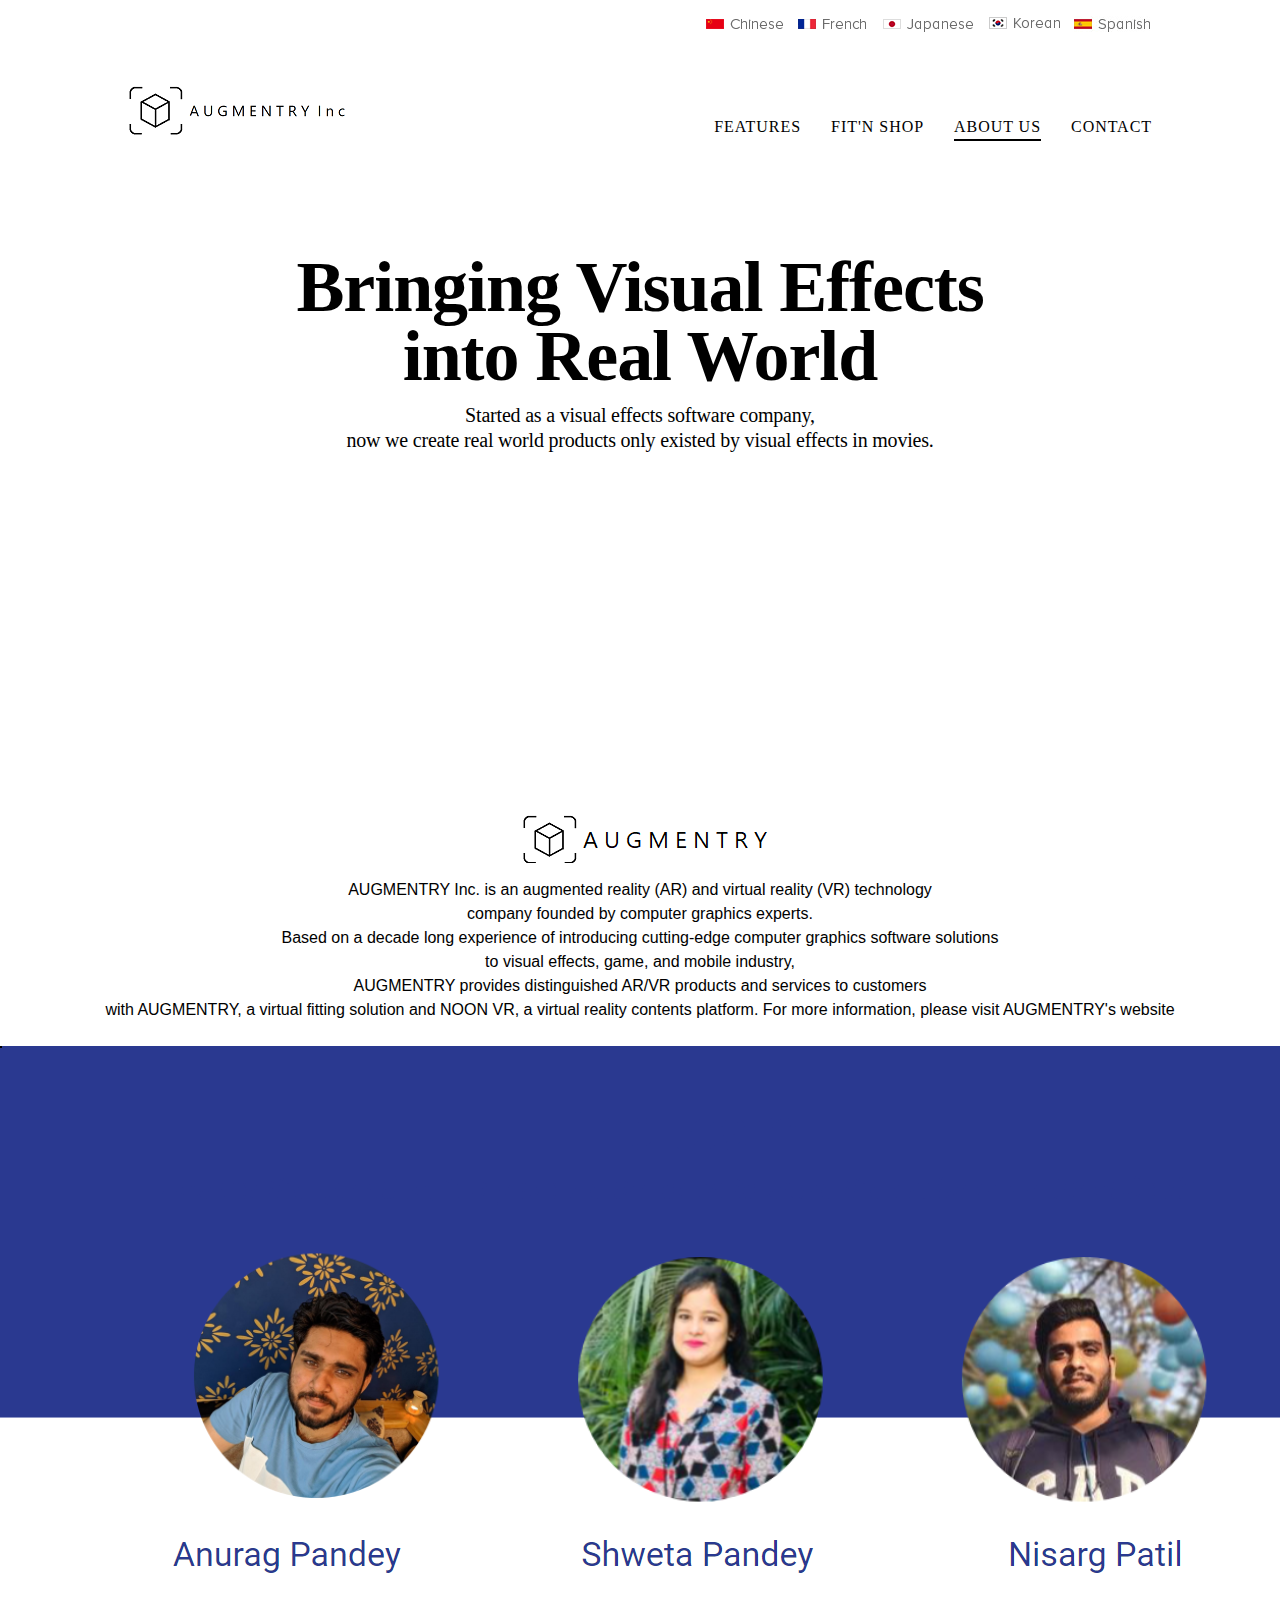
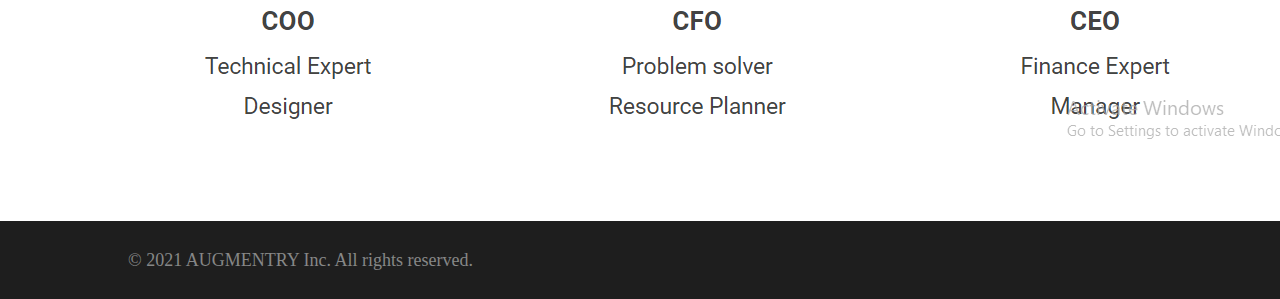
==== commit 0632a536: "Update about.html" ====
--- a/about.html
+++ b/about.html
@@ -168,6 +168,7 @@
                 <span class="desc">Started as a visual effects software company,<br/>now we create real world products only existed by visual effects in movies.</span>
             </div>
 
+            <br>
             <div class="content_AUGMENTRY">
                 <div class="content_box">
                     <div class="title_logo">
@@ -177,8 +178,14 @@
                     <span class="AUGMENTRY_info">For more information, please visit AUGMENTRY's <span class="AUGMENTRY_info_bold"><a target="_blank" href="http://AUGMENTRY.net/">website</a></span></span>
                 </div>
             </div>
-
-            <div><img src="images/aboutus/team.png"></div>
+            <br>
+            <div class="content_AUGMENTRY">
+                <div class="content_box">
+                    <div class="title_logo">
+                        <img src="images/aboutus/team.png">
+                    </div>
+                </div>
+            </div>
 
             <!-- <div class="area_contents content_2018">
                 <div class="years">2018</div>
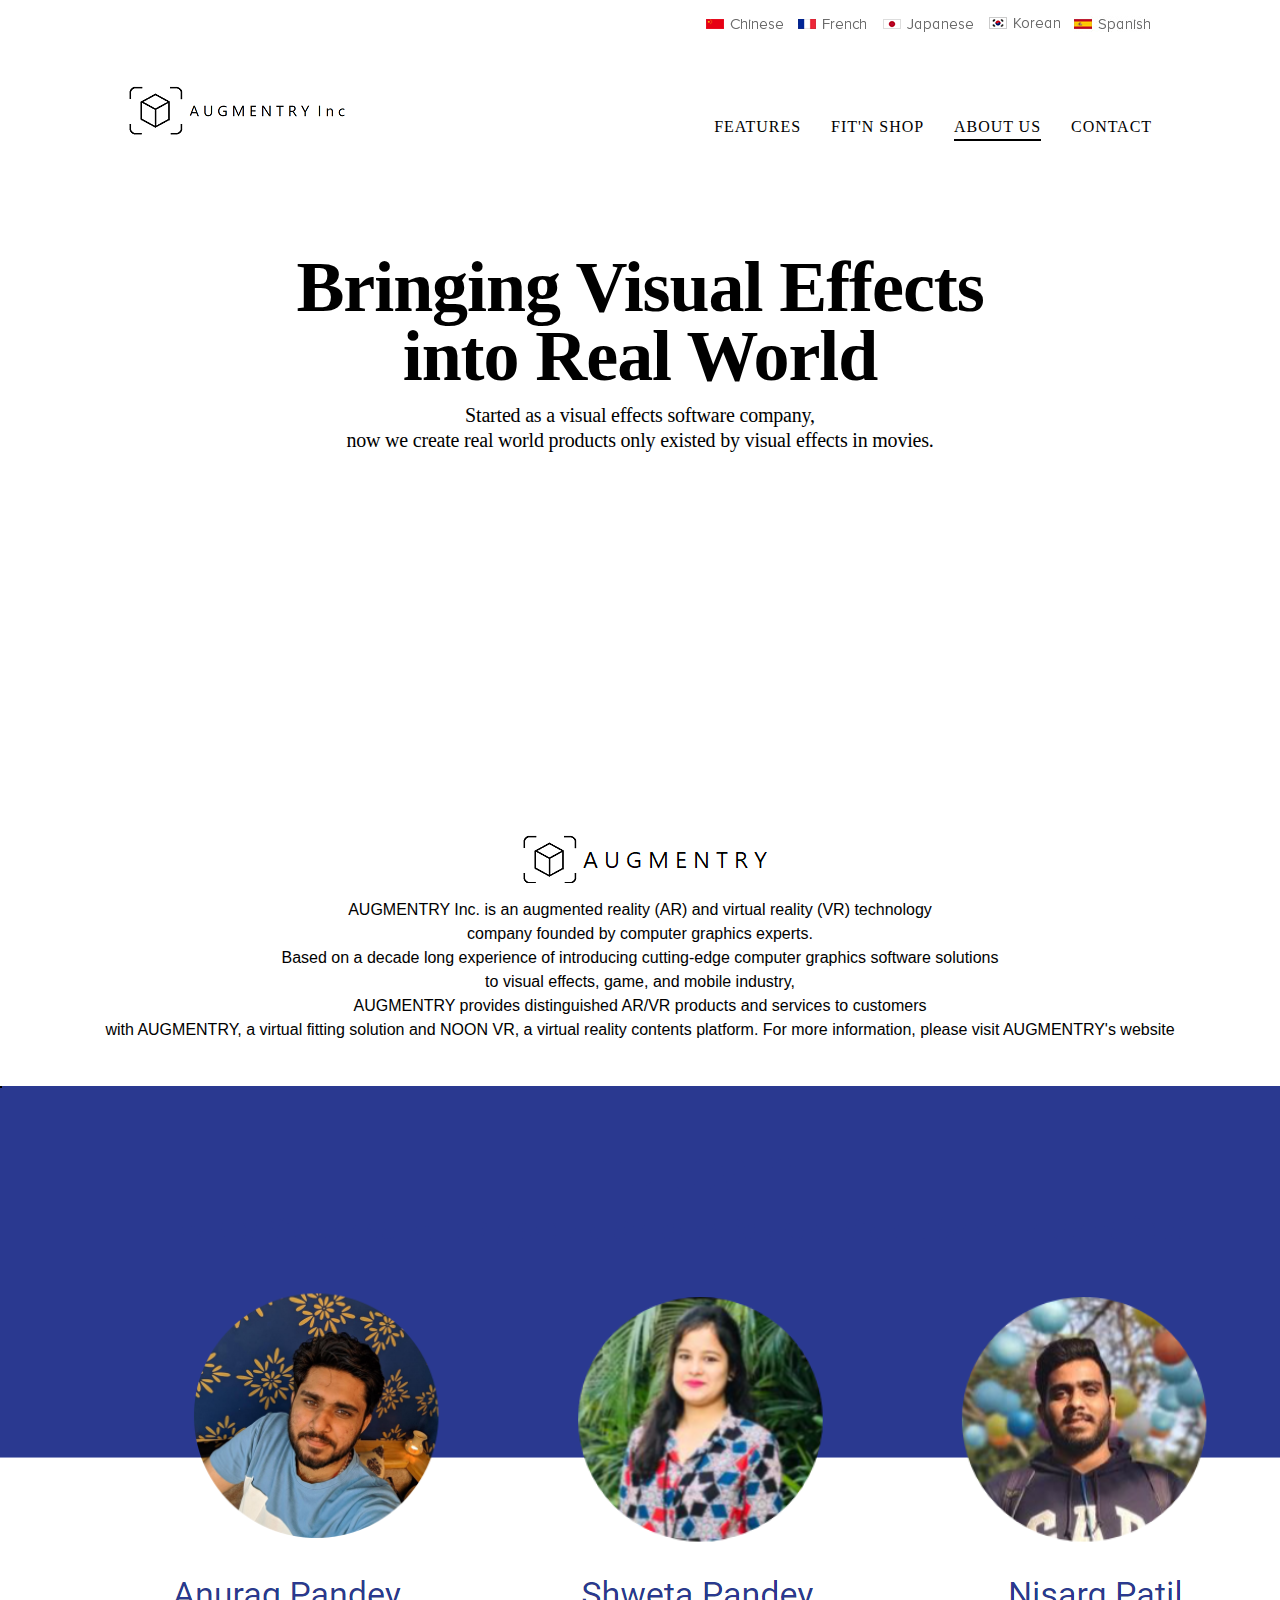
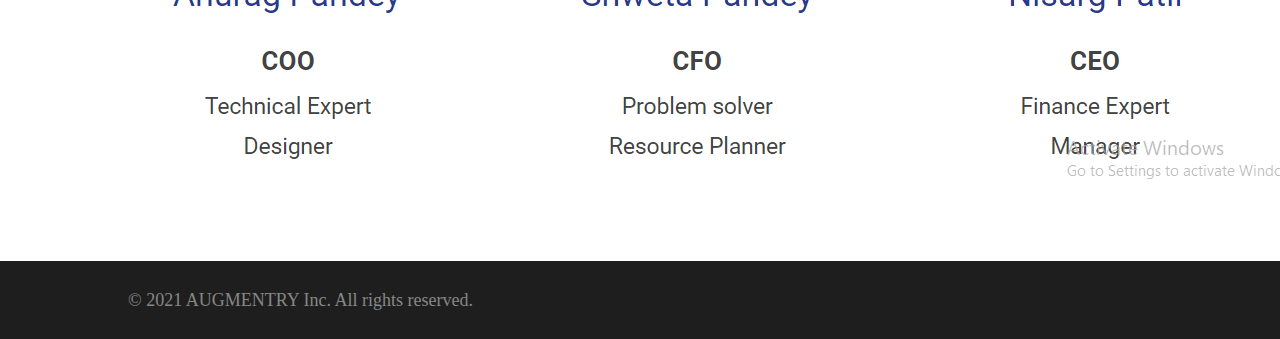
==== commit be975096: "Update about.html" ====
--- a/about.html
+++ b/about.html
@@ -169,7 +169,7 @@
             </div>
 
             <br>
-            <div class="content_AUGMENTRY">
+            <div class="content_AUGMENTRY" style="margin-top: 20px;">
                 <div class="content_box">
                     <div class="title_logo">
                         <img src="images/aboutus/img_AUGMENTRY_logo2881.png?_=1.0.038" alt="AUGMENTRY">
@@ -179,7 +179,7 @@
                 </div>
             </div>
             <br>
-            <div class="content_AUGMENTRY">
+            <div class="content_AUGMENTRY" style="margin-top: 20px;">
                 <div class="content_box">
                     <div class="title_logo">
                         <img src="images/aboutus/team.png">
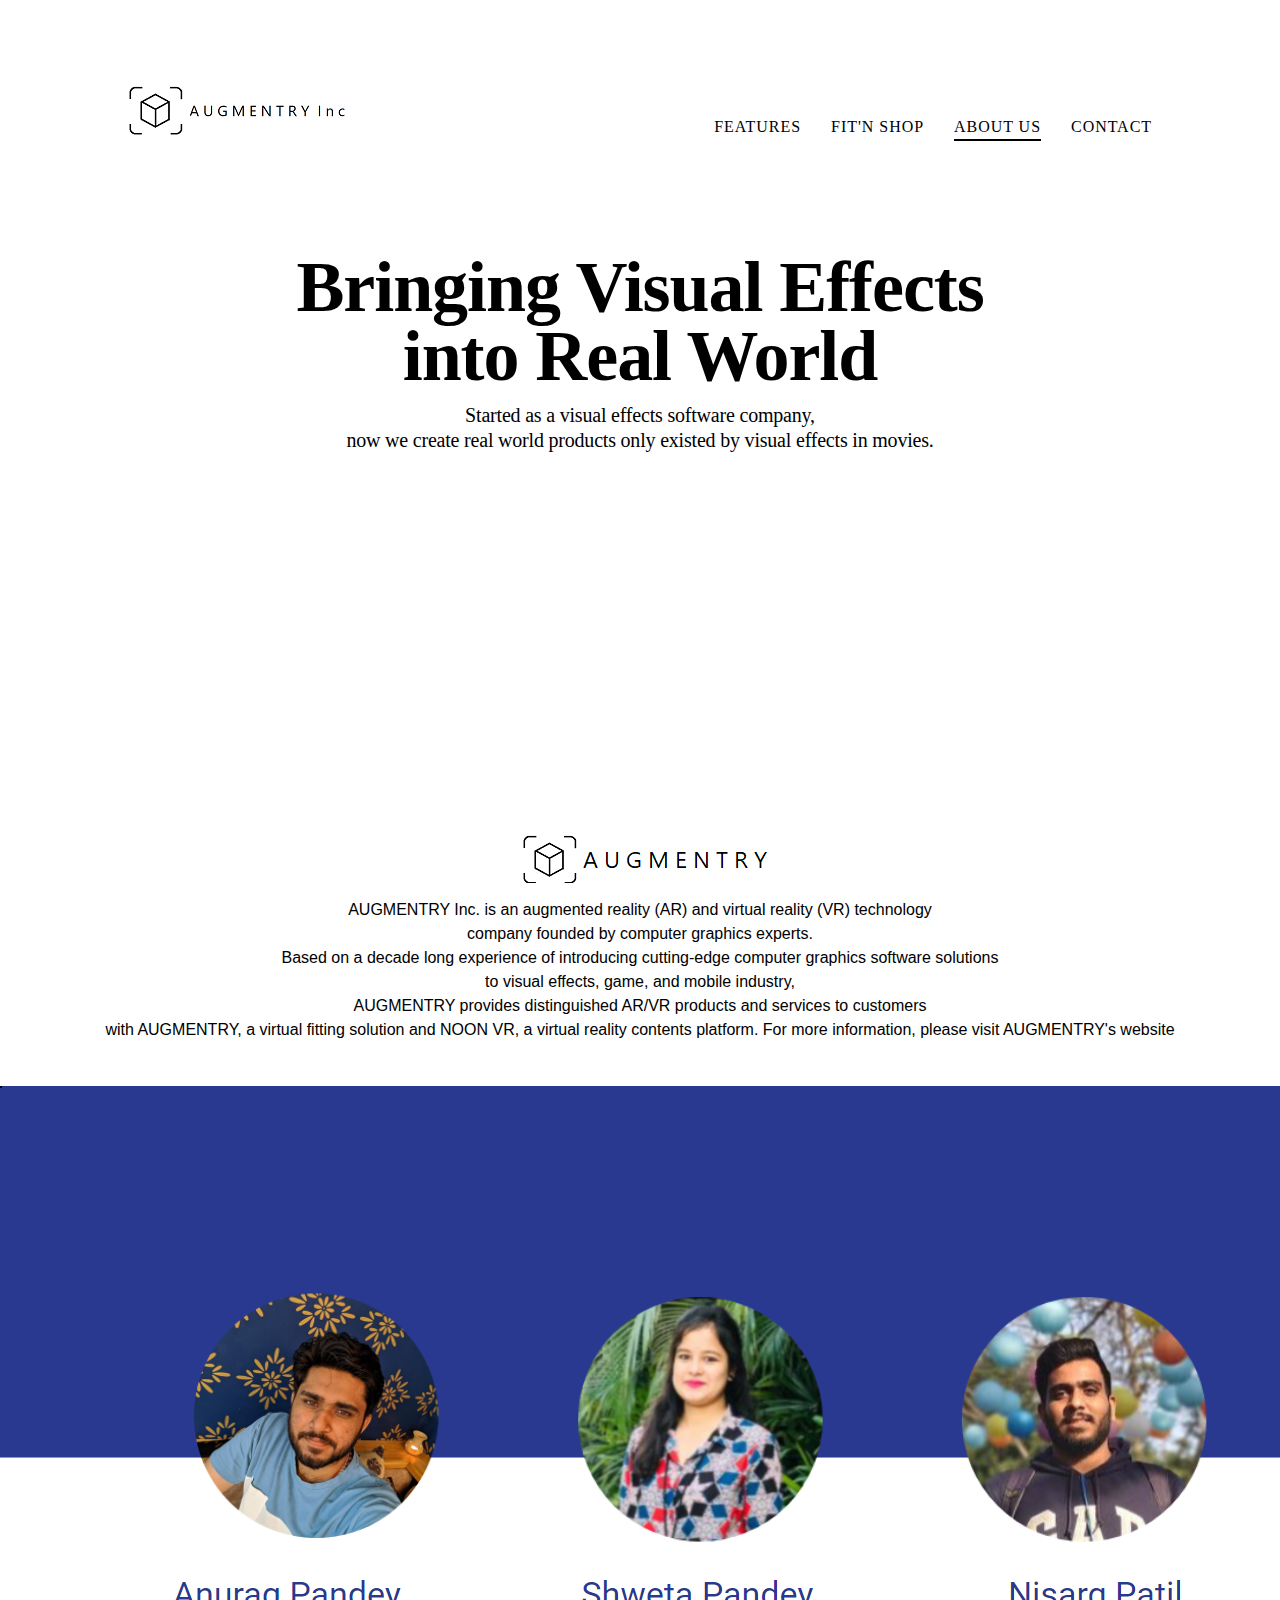
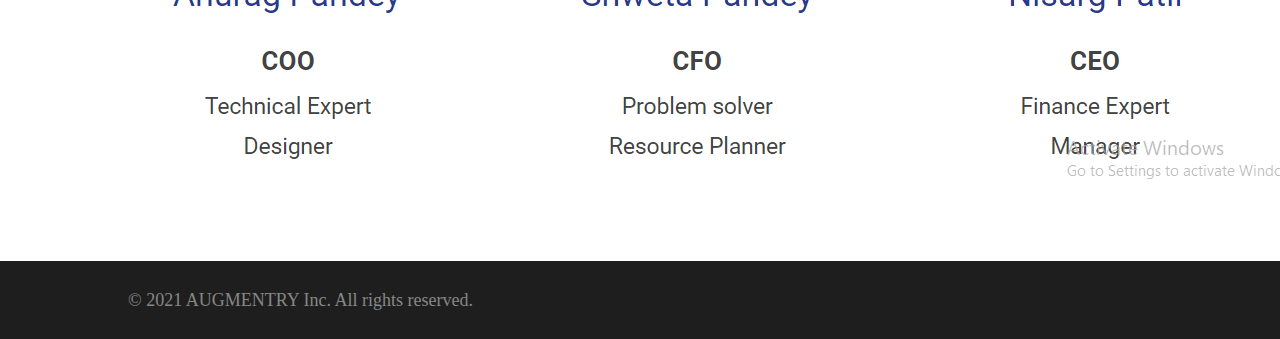
==== commit 74b362cc: "." ====
--- a/about.html
+++ b/about.html
@@ -88,31 +88,6 @@
                     </h1>
                 </div>
 
-                <ul class="lang_cont">
-                    <li>
-
-                        <a data-lang="zh" class="lang_btn zh" href="http://www.AUGMENTRY.net/zh/about">
-                            <img data-lang="zh" src="images/common/btn_lang_zh2881.png?_=1.0.038" alt="中國語" />
-                        </a>
-
-                        <a data-lang="fr" class="lang_btn fr" href="http://www.AUGMENTRY.net/fr/about">
-                            <img data-lang="fr" src="images/common/btn_lang_fr2881.png?_=1.0.038" alt="français" />
-                        </a>
-
-                        <a data-lang="ja" class="lang_btn ja" href="http://www.AUGMENTRY.net/ja/about">
-                            <img data-lang="ja" src="images/common/btn_lang_ja2881.png?_=1.0.038" alt="日本語" />
-                        </a>
-
-                        <a data-lang="ko" class="lang_btn ko" href="http://www.AUGMENTRY.net/ko/about">
-                            <img data-lang="ko" src="images/common/btn_lang_ko2881.png?_=1.0.038" alt="한국어" />
-                        </a>
-
-                        <a data-lang="es" class="lang_btn es" href="http://www.AUGMENTRY.net/es/about">
-                            <img data-lang="es" src="images/common/btn_lang_es2881.png?_=1.0.038" alt="español" />
-                        </a>
-
-                    </li>
-                </ul>
 
                 <div class="lang_cont_m_btn">
                     <ul class="lang_cont_m_btn_list">
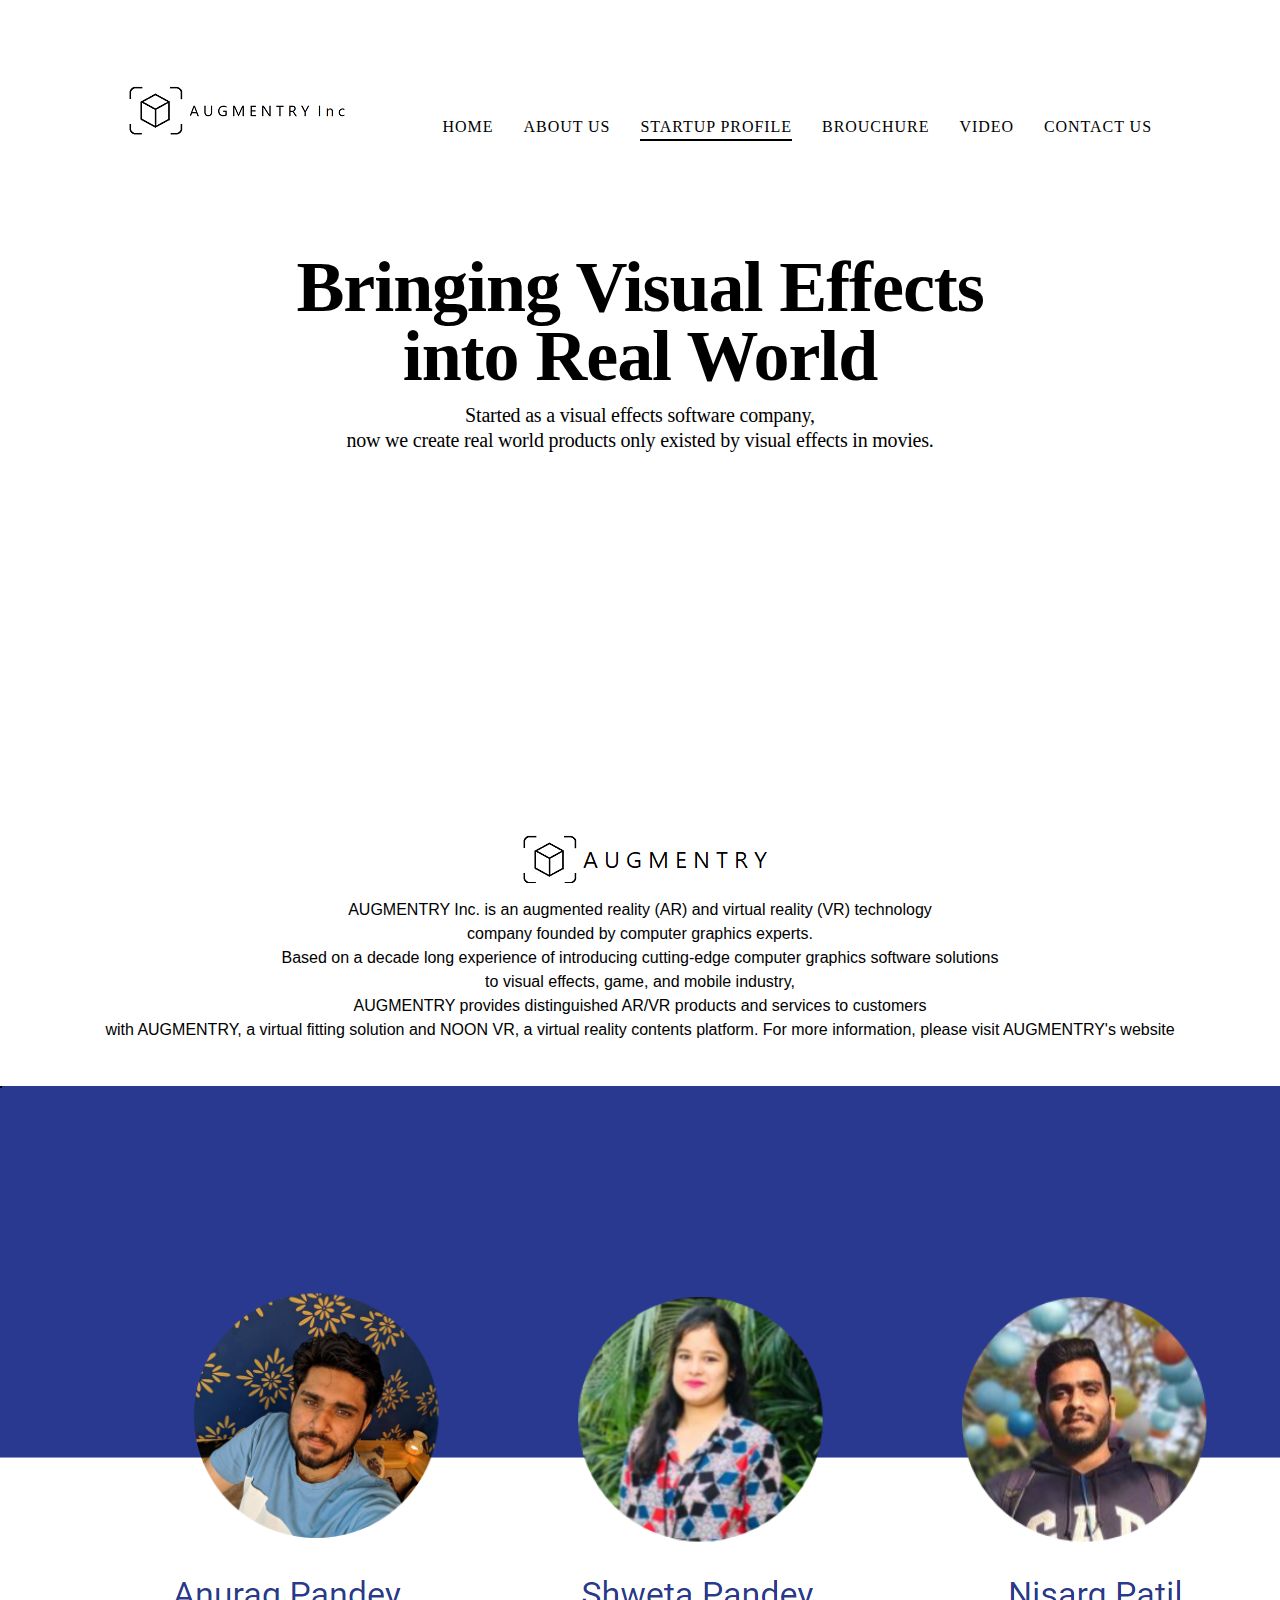
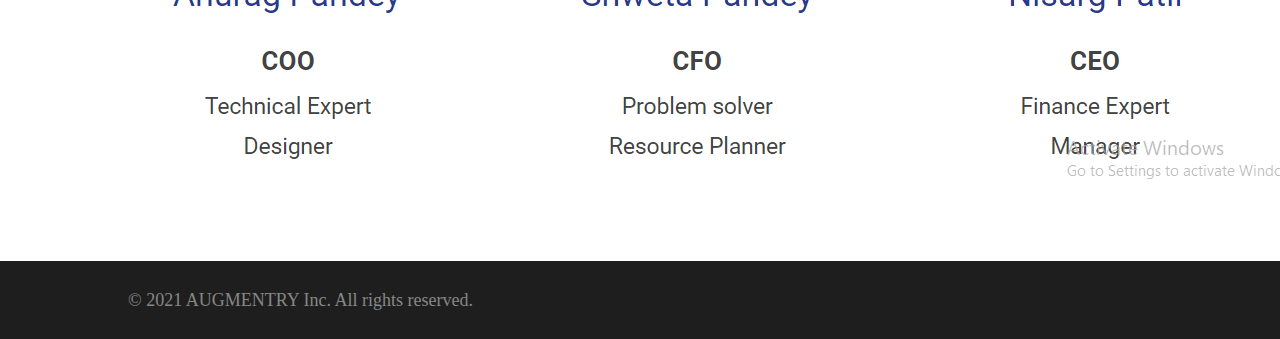
==== commit f3ec9975: "." ====
--- a/about.html
+++ b/about.html
@@ -89,35 +89,7 @@
                 </div>
 
 
-                <div class="lang_cont_m_btn">
-                    <ul class="lang_cont_m_btn_list">
-                        <li>
-
-                            <a data-lang="en" class="m_btn_list en" href="#">
-                                <img src="images/common/btn_lang_en_m2881.jpg?_=1.0.038" alt="ENGLISH" />
-                            </a>
-
-                        </li>
-                    </ul>
-                </div>
-
-                <div class="lang_cont_m">
-                    <ul class="nav_list">
-
-                        <li data-lang="zh"><a data-lang="zh" class="nav_list_n " href="http://www.AUGMENTRY.net/zh/about">中國語</a></li>
-
-                        <li data-lang="en"><a data-lang="en" class="nav_list_n picked" href="about.html">ENGLISH</a></li>
-
-                        <li data-lang="fr"><a data-lang="fr" class="nav_list_n " href="http://www.AUGMENTRY.net/fr/about">français</a></li>
-
-                        <li data-lang="ja"><a data-lang="ja" class="nav_list_n " href="http://www.AUGMENTRY.net/ja/about">日本語</a></li>
-
-                        <li data-lang="ko"><a data-lang="ko" class="nav_list_n " href="http://www.AUGMENTRY.net/ko/about">한국어</a></li>
-
-                        <li data-lang="es"><a data-lang="es" class="nav_list_n " href="http://www.AUGMENTRY.net/es/about">español</a></li>
-
-                    </ul>
-                </div>
+
 
                 <div class="nav_list_btn" id="navBtn">
                     <div class="bar"></div>
@@ -128,10 +100,12 @@
                 <div class="nav_list_cont" style="height:0px;">
 
                     <ul class="nav_list">
-                        <li><a href="features.html">FEATURES</a></li>
-                        <li><a href="fitnshop.html">FIT'N SHOP</a></li>
+                        <li><a href="index.html">HOME</a></li>
                         <li><a href="about.html">ABOUT US</a></li>
-                        <li><a href="contact.html">CONTACT</a></li>
+                        <li><a href="startup.html">STARTUP PROFILE</a></li>
+                        <li><a href="Brochure.html">BROUCHURE</a></li>
+                        <li><a href="video.html">VIDEO</a></li>
+                        <li><a href="contact.html">CONTACT US</a></li>
                     </ul>
                 </div>
             </div>
